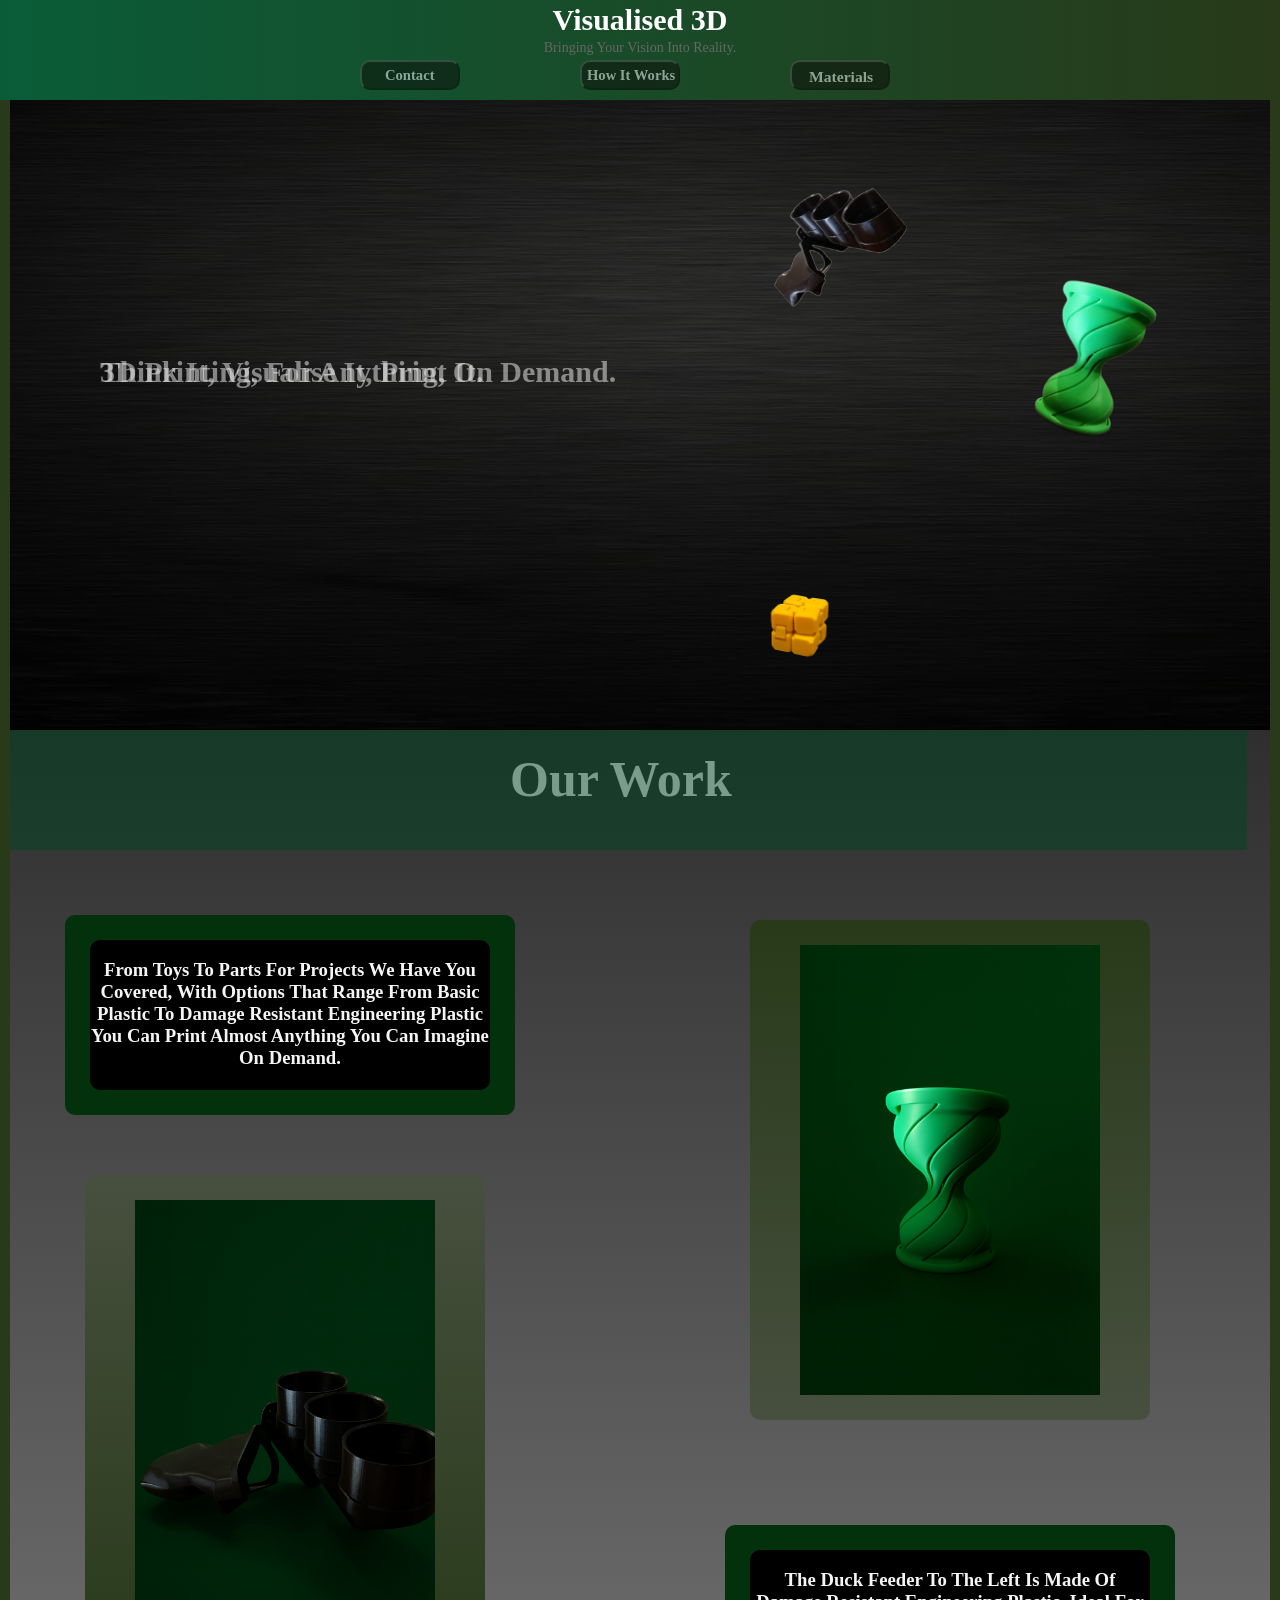
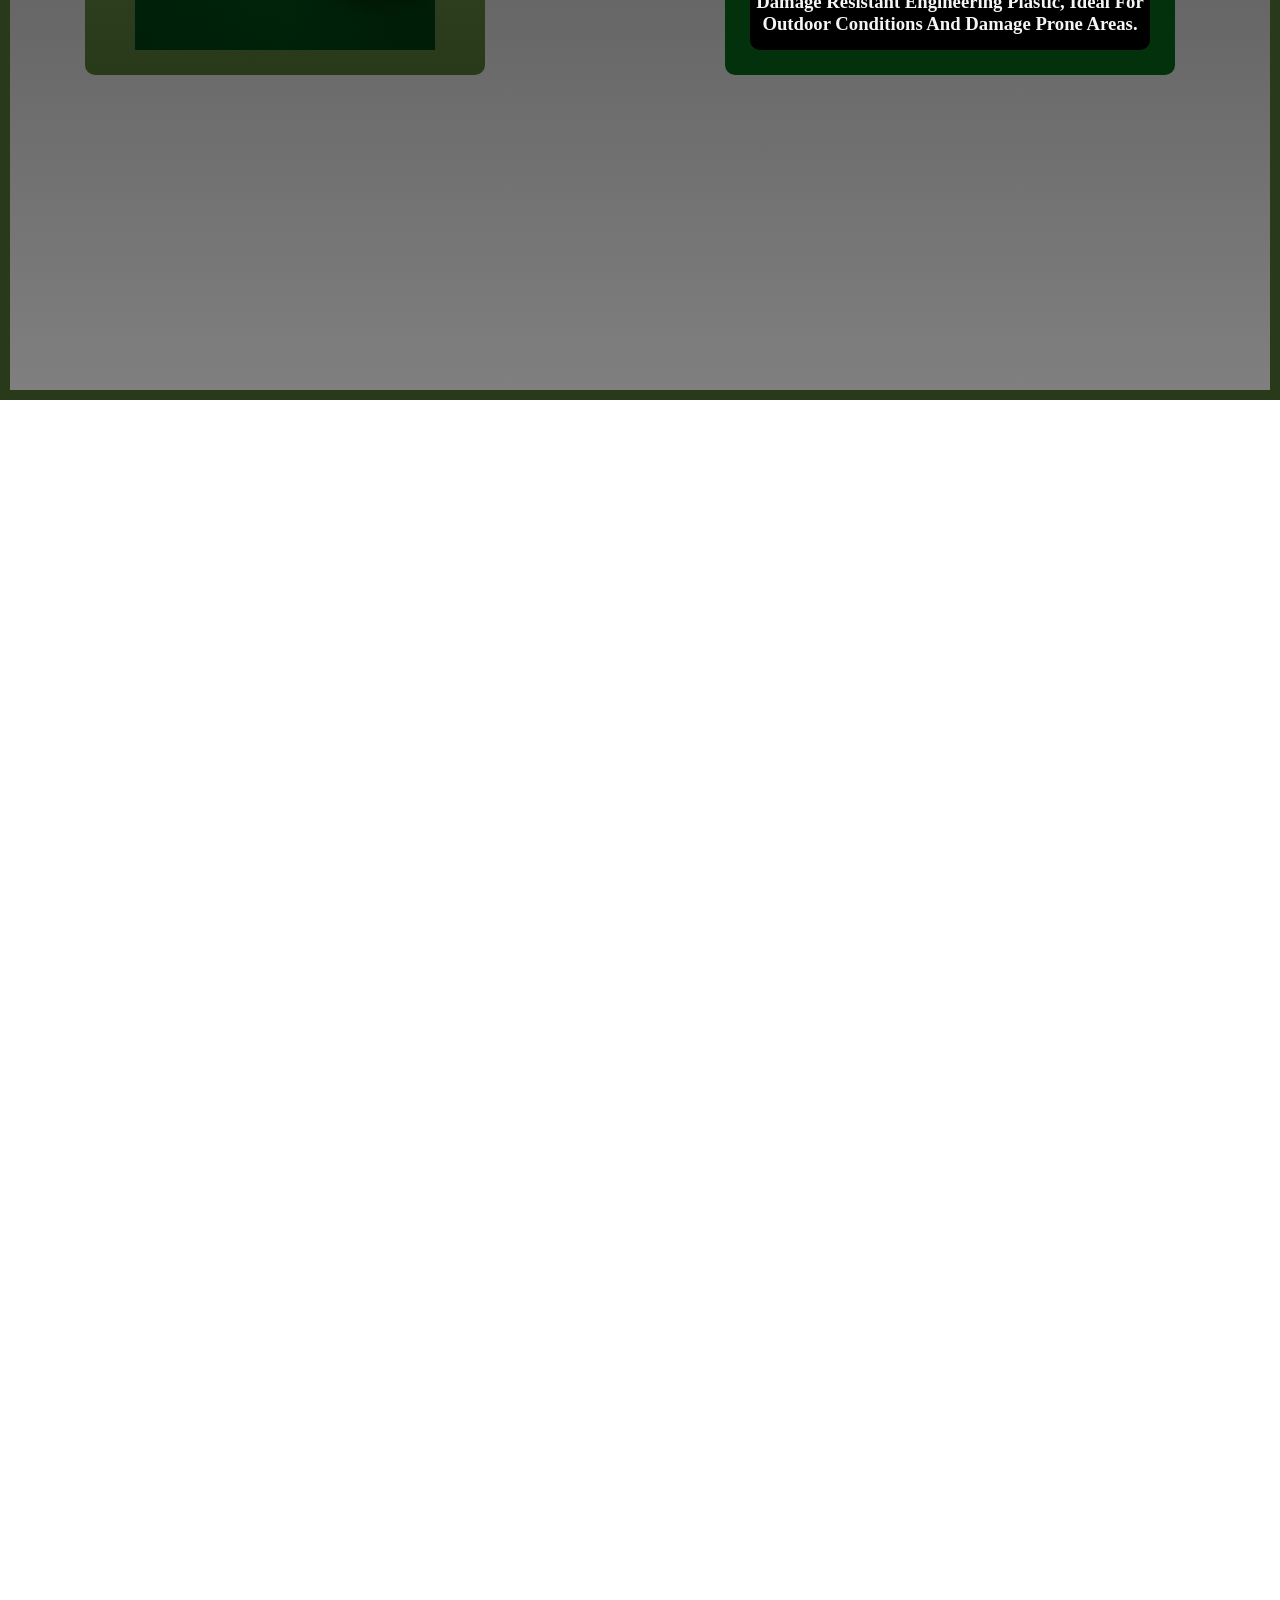
==== index.html @ 047d0a2c "Update index.html" ====
﻿<!DOCTYPE html>

<html lang="en" xmlns="http://www.w3.org/1999/xhtml">
<head>
    <meta charset="utf-8" />
    <title></title>
    <meta name="viewport" content="width=device-width, initial-scale=3.0">
</head>
    

<body>

</body>
</html>

<h1></h1>

<h2></h2>




</h3>
<h3></h3>



<html>
<head>
    <style>
        html, body {
            overflow-x: hidden; /* Hide horizontal scroll */
            width: 100vw; /* Full viewport width */
            touch-action: pan-y; /* Allow vertical scroll only */
            margin: 0; /* Remove default margin */
            padding: 0; /* Remove default padding */
        }

        /* Make sure no element exceeds screen width */
        * {
            box-sizing: border-box;
            max-width: 100%;
        }
    </style>




</head>
<body>

    <!-- Your content goes here -->

</body>
</html>


<style>
    <style >
    /* Keep vertical scrolling smooth while hiding scrollbar */
    body {
        overflow-x: hidden; /* Block horizontal scroll */
        overflow-y: auto; /* Allow vertical scroll */
        width: 100vw;
        margin: 0;
        padding: 0;
    }

    /* Hide scrollbar visually without affecting performance */
    body::-webkit-scrollbar {
        width: 0; /* Chrome, Edge, Safari */
        background: transparent;
    }

    body {
        scrollbar-width: thin; /* Firefox */
        scrollbar-color: transparent transparent;
    }

    /* Ensure no element exceeds screen width */
    * {
        box-sizing: border-box;
        max-width: 100%;
    }
</style>





<link rel="stylesheet" href="style.css">
<


<div class="top-bar">
    <div class="top-border"></div>
    <div class="bar-text">
        <a href="HTMLPage1.html"
           style="font-size: 30px; font-family:'Times New Roman'; color: white; text-decoration: none; background: transparent; border: none; outline: none;">
            Visualised 3D
        </a>
    </div>

</div>
<div class="subtext" style="position:absolute">Bringing Your Vision Into Reality.</div>



    </div>

<style>
    .top-bar, .subtext {
        position: fixed;
        left: 0;
        width: 100%;
        text-align: center;
        transition: transform .3s ease, opacity .3s ease;
    }

    .top-bar {
        top: 0;
        height: 40px;
        background: transparent;
    }

    .top-border {
        position: absolute;
        top: 0;
        left: 0;
        width: 100%;
        height: 100px;
        background: linear-gradient(90deg, #0A5C38,#283A19);
        z-index: 1;
    }

    .bar-text {
        position: absolute;
        top: 50%;
        left: 50%;
        transform: translate(-50%, -50%);
        font-weight: bold;
        color: white;
        z-index: 2;
        font-size: 30px;
        font-family: 'Franklin Gothic Medium', 'Arial Narrow', Arial, sans-serif
    }

    .subtext {
        top: 40px;
        font-size: 14px;
        color: #666;
    }

    .hidden {
        transform: translateY(-100%);
        opacity: 0;
    }
</style>

<script>
    let last = 0;
    const bar = document.querySelector('.top-bar'),
        sub = document.querySelector('.subtext');
    addEventListener('scroll', () => {
        const y = scrollY;
        bar.classList.toggle('hidden', y > last);
        sub.classList.toggle('hidden', y > last);
        last = y;
    });
</script>

<div style="height:2000px; padding-top:70px;">

</div>



<h3 class="Information2 hidden">
    You Email Us A File (3D Model) Via Email Of What You Would Like To Have Printed, Specify Color/Material
    (Click Materials Up Top To See) And Size, If Size Isn't Provided It Will Be Printed As The File Specifies. Once You Have Provided
    Us With This Information We Will Get Back To You And Quote You On Price. You Can Also Reach Us Via SMS, However Files Must Be Sent Via Email.
</h3>

<div style="height:1500px;"></div> <!-- space to scroll down -->









<a href="Materials.html">
    <button class="Materials" style="background-color: #0A0A07;"> <h3 style="color: white; font-family: 'Times New Roman'; top: -10px; left: 17px; z-index: 3; position: absolute;">Materials</h3> </button>
</a>


<<a href="Contact.html">
    <button class="Contact" style="background-color: #0A0A07;"><h3 style="color: white; font-family: 'Times New Roman'; top: -10px; left: 23px; z-index: 3; position: absolute;">Contact</h3></button>
</a>

<a href="How it Works.html">
    <button class="Works" style="background-color: #0A0A07;"><h3 style="color: white; font-family: 'Times New Roman'; top: -10px; left: 5px; z-index: 3; position: absolute;">How It Works</h3></button>
</a>

<style>
    .Contact {
        position: fixed;
        top: 60px;
        bottom: 100px;
        left: 360px;
        right: 215px;
        font-size: 12.5px;
        height: 30px;
        width: 100px;
        z-index: 10;
        transition: opacity .1s ease;
        opacity: 1;
        background-color: #02310B;
        border-radius: 10px;
        opacity: 0.5;
        outline-color: transparent;
    }

    .fade {
        opacity: 0;
    }

    body {
        height: 2000px;
    }
    /* makes scrolling possible */
</style>

<script>
    const c = document.querySelector('.Contact');
    window.addEventListener('scroll', () => {
        c.classList.toggle('fade', window.scrollY > 10);
    });
</script>



<style>
    .Materials {
        position: fixed;
        top: 60px;
        left: 840px;
        right: 665px;
        height: 30px;
        width: 100px;
        transform: translateX(-50%);
        transition: opacity 0.1s ease;
        opacity: 0.5;
        background-color: #02310B;
        border-radius: 10px;
    }

        .Materials.fade {
            opacity: 0;
        }

    body {
        height: 2000px; /* ensures scrolling */
    }
</style>

<script>
    const b = document.querySelector('.Materials');
    addEventListener('scroll', () => {
        b.classList.toggle('fade', scrollY > 10);
    });
</script>

    }








<style>
    .Works {
        position: fixed;
        top: 60px;
        bottom: 100px;
        left: 580px;
        right: 440px;
        font-size: 12.5px;
        height: 30px;
        width: 100px;
        z-index: 10;
        transition: opacity .1s ease;
        opacity: 0.5;
        border-radius: 10px;
        background-color: #02310B;
    }

    .fade {
        opacity: 0;
    }

    body {
        height: 2000px;
    }
    /* allows scrolling */
</style>

<script>
    const w = document.querySelector('.Works');
    window.addEventListener('scroll', () => {
        w.classList.toggle('fade', window.scrollY > 10);
    });
</script>






























<h3 class="WorkHeading" style="position:absolute; font-family:'Times New Roman', Times, serif; top: 700px; left: 510px; font-size:50px; z-index: -4;">Our Work</h3>


<html>
<head>
    <style>
        .Toyimg {
            position: absolute;
            width: 300px; /* or whatever size fits */
            height: 450px; /* keeps correct proportions */
            display: block; /* makes centering work */
            margin: 20px auto; /* small gap, centers horizontally */
            top: 925px;
            left: 800px;
            z-index: -2;
        }
    </style>
</head>
<body>
    <img src="Imgoftoyrefined.png" class="Toyimg" alt="3D Printing">
</body>
</html>


<div class="Backlayerbox" style="position: absolute; top: 920px; border-radius: 10px; z-index: -3; width: 400px; height: 500px; left: 750px; background: linear-gradient(#283A19, #47503F)"></div>



<div class="DescriptionBox2" style="position: absolute; top: 940px; border-radius: 10px; z-index: -3; width: 400px; height: 150px; left: 90px; background-color:black; ">

    <h3 style="font-family: 'Times New Roman'">From Toys To Parts For Projects We Have You Covered, With Options That Range From Basic Plastic To Damage Resistant Engineering Plastic You Can Print Almost Anything You Can Imagine On Demand.</h3>





</div>



<div class="Backlayerbox" style="position: absolute; top: 915px; border-radius: 10px; z-index: -5; width: 450px; height: 200px; left: 65px; background-color: #02310B"></div>












<img class="imgoffeeder" src="duckfeederfinal.png" alt="Image Of Print" style="position:absolute; top: 1200px; left: 135px; height: 450px; width: 300px; z-index: -4;" />

<div class="Box With Text" style="position: absolute; top: 1175px; left: 85px; width: 400px; height: 500px; border-radius: 10px; z-index: -3; background: linear-gradient(to top, #283A19, #47503F); z-index:-7;"></div>


<div class="Backlayerbox5" style="position: absolute; top: 1525px; left: 725px; width: 450px; height: 150px; border-radius: 10px; z-index: -3; background-color: #02310B; z-index: -7;"></div>



<div class="BoxWithText2" style="position: absolute; top: 1550px; left: 750px; width: 400px; height: 100px; border-radius: 10px; z-index: -3; background-color: black; z-index: -7; ">

    <h3 style="position: absolute; font-family: 'Times New Roman'; text-align: center; z-index: -2;">The Duck Feeder To The Left Is Made Of Damage Resistant Engineering Plastic, Ideal For Outdoor Conditions And Damage Prone Areas.</h3>

    

</div>




<div class="Top-bar-box-2" style="position: absolute; border-radius: 0px; background-color: #014421; height: 150px; width: 1237px; top: 700px; opacity: 0.5; z-index: -4;">

    <h3 style="font-family: 'Times New Roman'; font-size: 25px; text-align:center; position: absolute; opacity: 200; z-index: -3; left: 5px; right: 5px;">
       
    </h3>



</div>




<img src="tabs.jpg" style="position:absolute; height:700px; width:1500px; top:30px; left:0px; z-index:-4;" />


<section>




    <img src="finalimageoftoy.png"
         class="float-anim"
         style="position:absolute; top: 200px; left: 1000px; width: 200px; height: 300px; z-index: -2;" />

    <style>
        @keyframes floatUpDown {
            0% {
                transform: translateY(0px);
            }

            50% {
                transform: translateY(-15px);
            }

            100% {
                transform: translateY(0px);
            }
        }

        .float-anim {
            animation: floatUpDown 3s ease-in-out infinite;
        }
    </style>






    <img src="imgofeederdone.png" style="position:absolute; top: 20px; left: 700px; width: 300px; height: 400px; z-index:-2;" class="floatanim2" />
    <style>
        @keyframes floatUpDown {
            0% {
                transform: translateY(0px);
            }

            50% {
                transform: translateY(-15px);
            }

            100% {
                transform: translateY(0px);
            }
        }

        .floatanim2 {
            animation: floatUpDown 5s ease-in-out infinite;
        }
    </style>



    <img src="imgoftoycube.png"
         class="float-anim3"
         style="position:absolute; top: 400px; left: 700px; width: 200px; height: 300px; z-index: -2;" />

    <style>
        @keyframes floatUpDown3 {
            0% {
                transform: translateY(0px);
            }

            50% {
                transform: translateY(-12px);
            }

            100% {
                transform: translateY(0px);
            }
        }

        .float-anim3 {
            animation: floatUpDown3 3.6s ease-in-out infinite;
        }
    </style>









    <h3 class="text1">3D Printing, For Anything, On Demand.</h3>
    <h3 class="text2">Think It, Visualise It, Print It.</h3>

    <style>
        .text1, .text2 {
            position: absolute;
            top: 325px;
            left: 100px;
            text-align: center;
            font-size: 30px;
            font-family: 'Times New Roman';
            opacity: 0.5;
            animation-duration: 20s;
            animation-iteration-count: infinite;
            z-index:-4;
        }

        /* First text animation */
        .text1 {
            animation-name: fade1;
        }

        /* Second text animation */
        .text2 {
            animation-name: fade2;
        }

        @keyframes fade1 {
            0% {
                opacity: 0;
            }

            10% {
                opacity: 1;
            }
            /* fade in */
            40% {
                opacity: 1;
            }
            /* stay visible */
            50% {
                opacity: 0;
            }
            /* fade out */
            100% {
                opacity: 0;
            }
            /* stay hidden */
        }

        @keyframes fade2 {
            0% {
                opacity: 0;
            }

            50% {
                opacity: 0;
            }
            /* wait for text1 to finish */
            60% {
                opacity: 1;
            }
            /* fade in */
            90% {
                opacity: 1;
            }
            /* stay visible */
            100% {
                opacity: 0;
            }
            /* fade out */
        }
    </style>
---- style.css ----
﻿body {
}


body {
    background-color: black;
    border: 10px solid, #283A19;
    min-height: 2000px;
    height: 500px;
    margin: 0;
    background: linear-gradient(to top, grey, black);
    
    


  




  
}











h1 {
    color: whitesmoke;
    text-align: center;
    top: 50px;
    right: 100px;
    left: 100px;
}

h1 {
    font-family:Arial, Helvetica, sans-serif
    
        


}


h1{


    font-size: 75px;
}



h2 {
    color: whitesmoke;
    text-align: center
}


h2 {
    font-family: Arial, Helvetica, sans-serif
}


h2{
    position:absolute;
    top:140px;
    left:475px;

}


h3 {
    color: whitesmoke;
    text-align: center
}

h3 {
    font-family: Arial, Helvetica, sans-serif;



}




.special-heading {
    font-size: 32px;
    color: white;
    position: absolute;
    top: 1000px;
    left: 400px;
    right: 400px;
    width: 420px;
    padding: 20px;
    margin: 40px;
    background-color: #261E1E;
    border: 3px solid #000000; /*Border Color And Thickness*/
    border-radius: 15px;
    box-shadow: 0 4px 15px rgba(0, 0, 0, 0.2);
    text-align: center;
    font-family: Arial, Helvetica, sans-serif;
    margin: 0;
    background: linear-gradient(to top, #283A19, #47503F);
}




.Information {

    font-size:32px;
    color: white;
    position:absolute;
    top:450px;
    left:525px;


}






.Information2 {
    


}


.hidden {
    transform: translateY(-100%);
    opacity: 0;


}
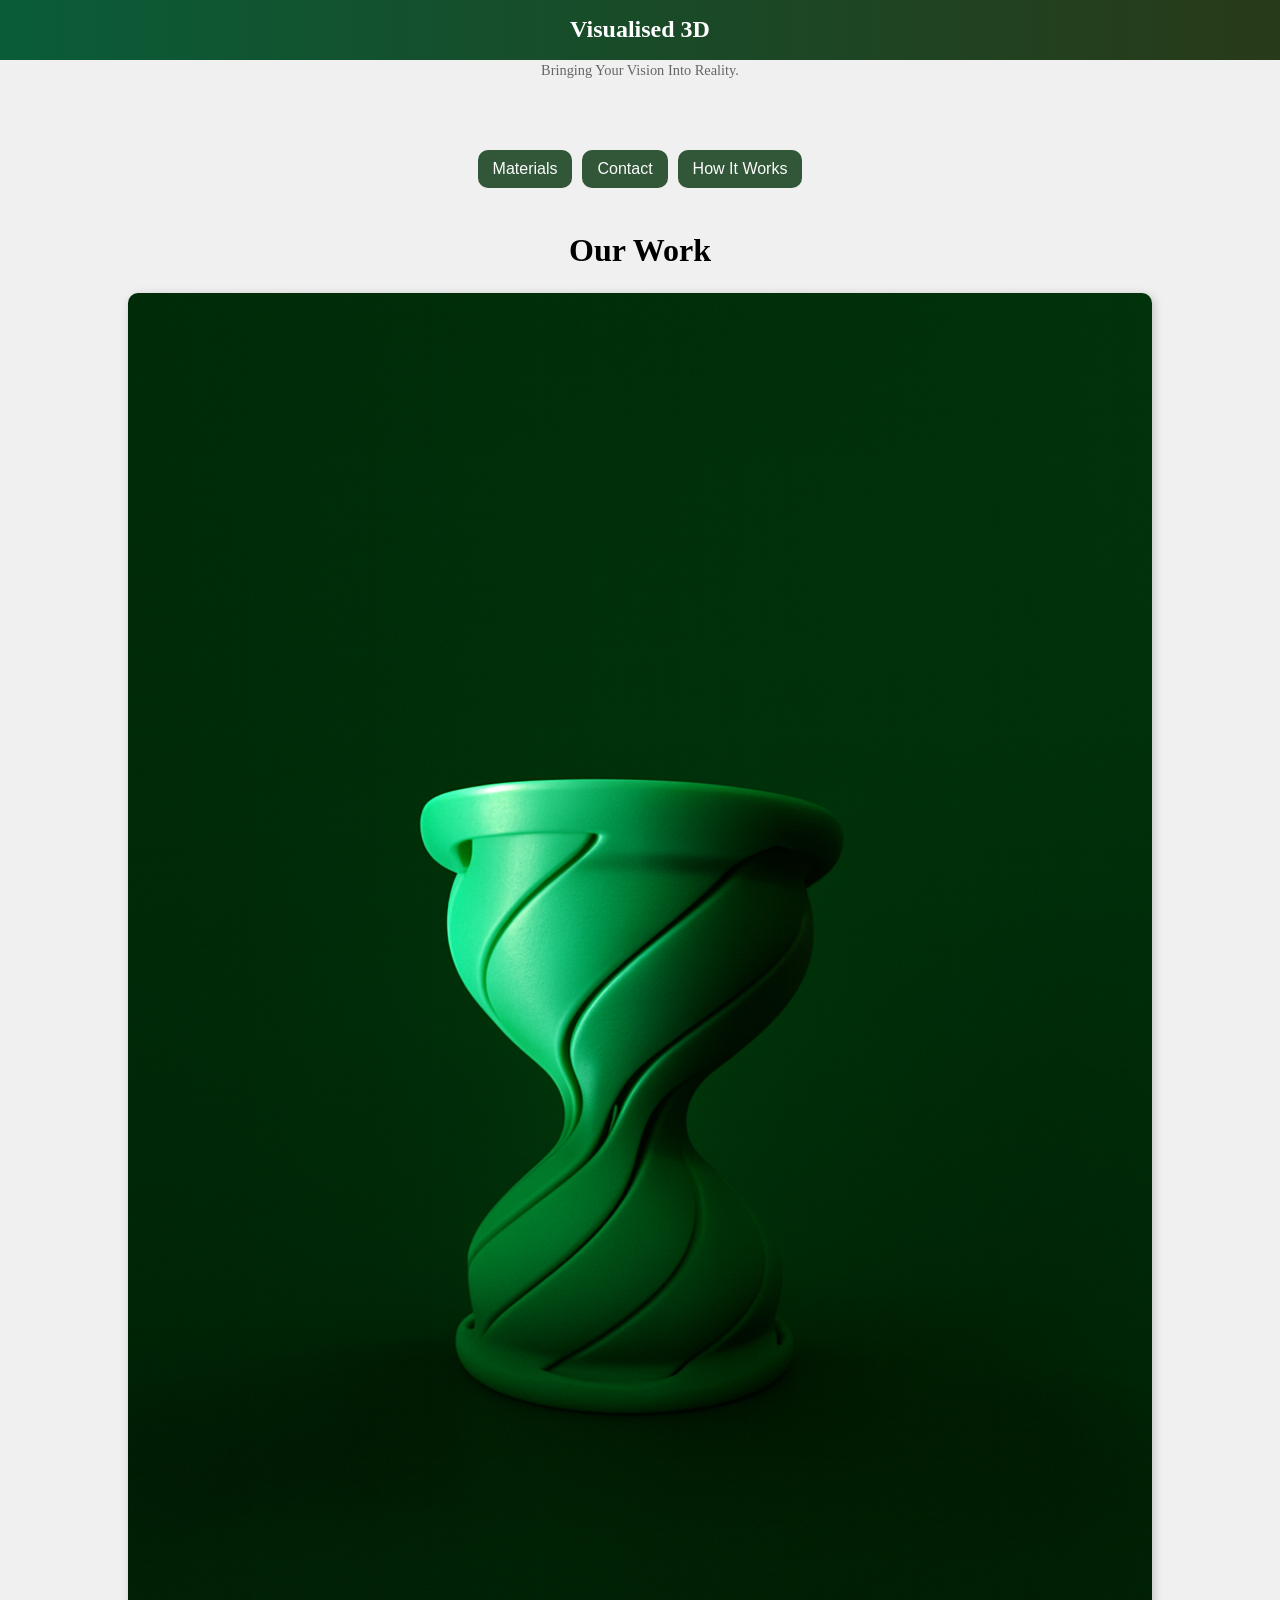
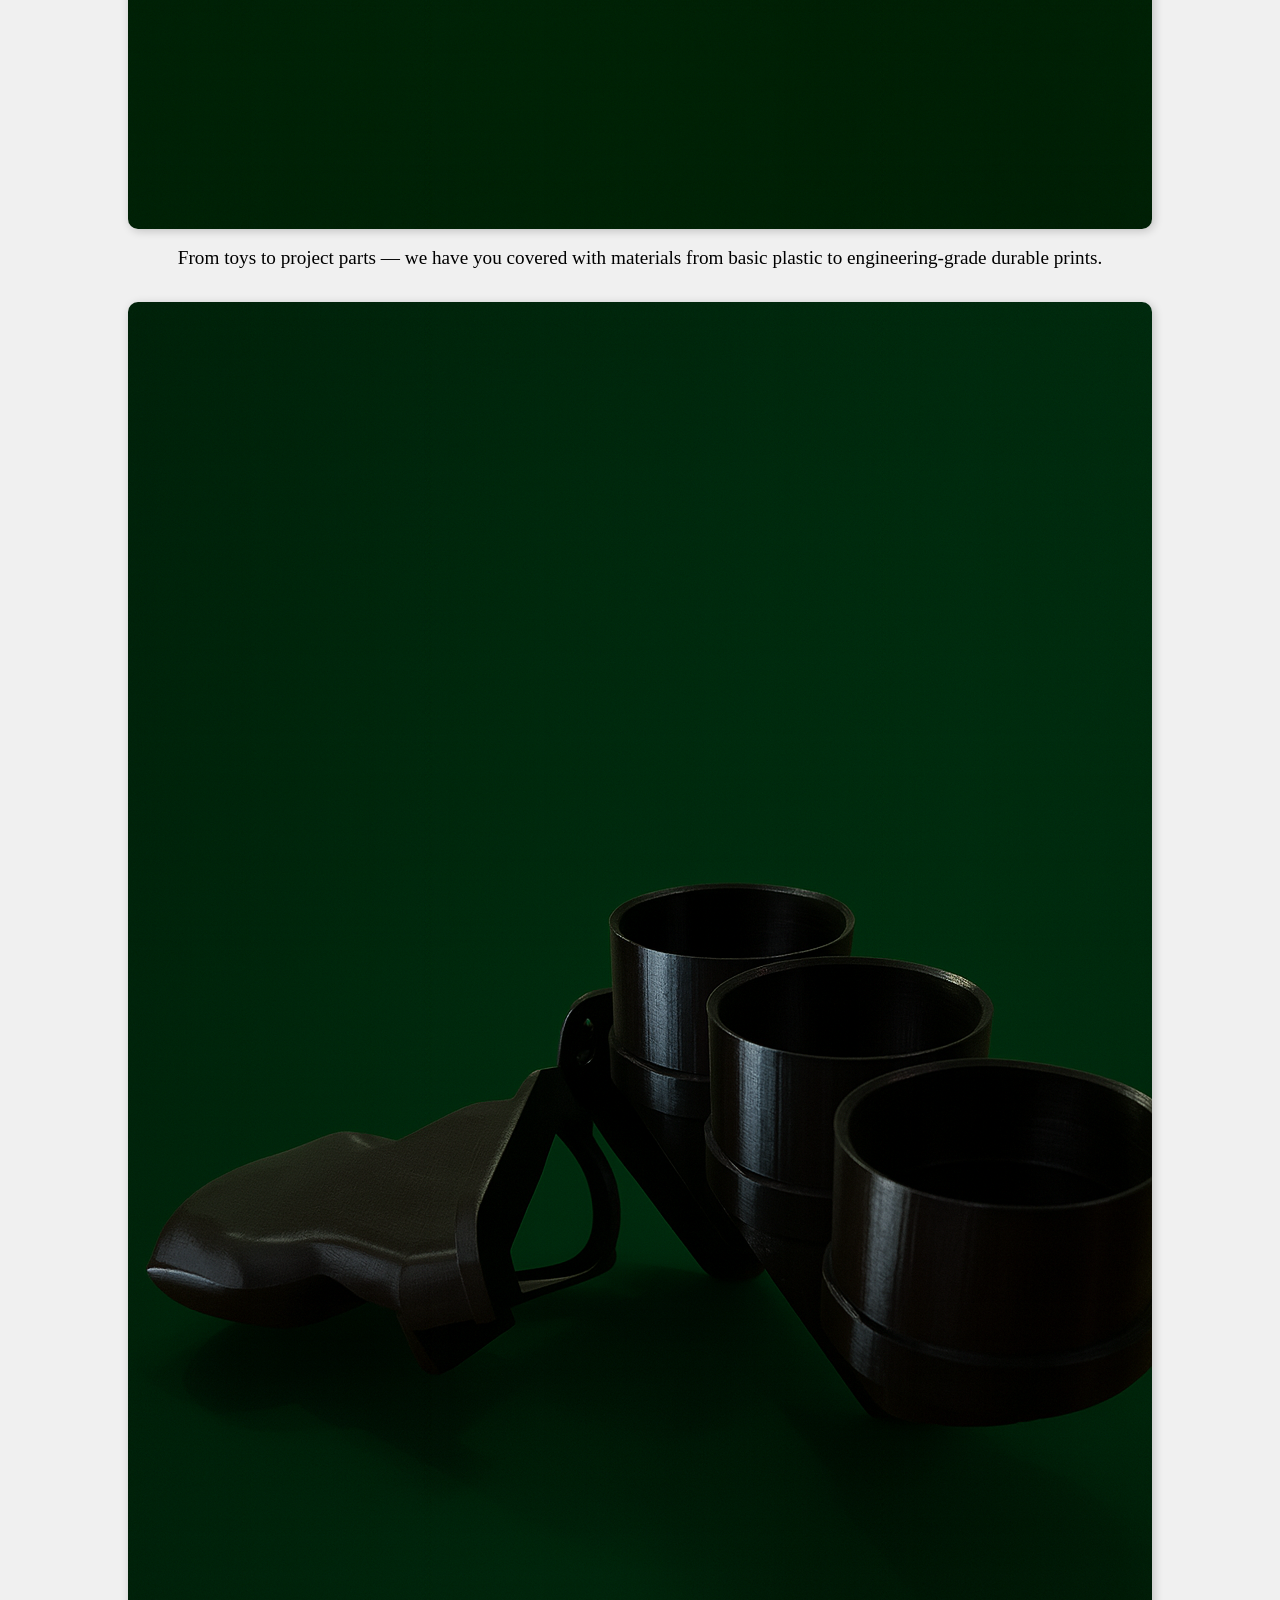
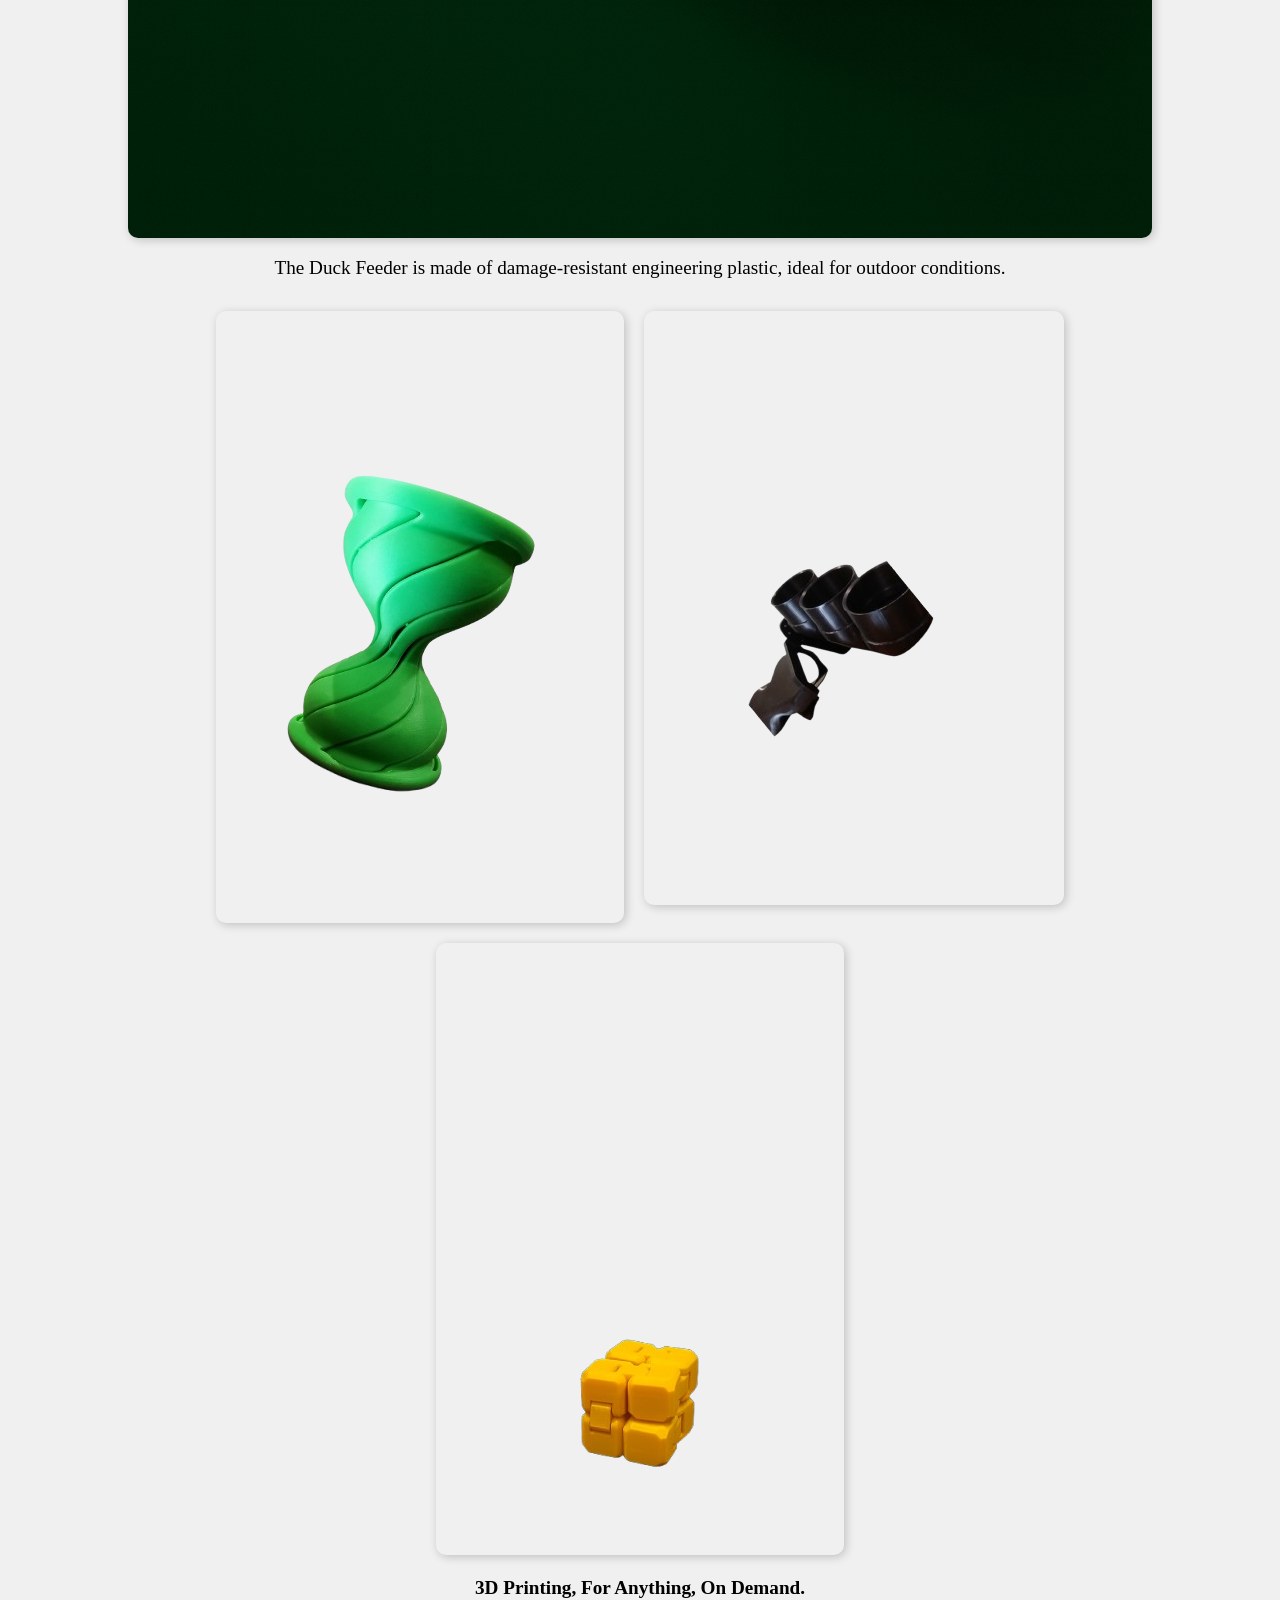
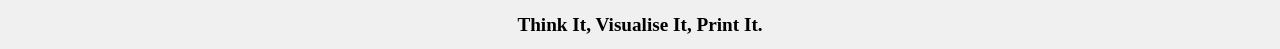
==== commit 91a3e770: "Update index.html" ====
--- a/index.html
+++ b/index.html
@@ -1,612 +1,192 @@
-﻿<!DOCTYPE html>
-
-<html lang="en" xmlns="http://www.w3.org/1999/xhtml">
+<!DOCTYPE html>
+<html lang="en">
 <head>
-    <meta charset="utf-8" />
-    <title></title>
-    <meta name="viewport" content="width=device-width, initial-scale=3.0">
-</head>
-    
-
-<body>
-
-</body>
-</html>
-
-<h1></h1>
-
-<h2></h2>
-
-
-
-
-</h3>
-<h3></h3>
-
-
-
-<html>
-<head>
-    <style>
-        html, body {
-            overflow-x: hidden; /* Hide horizontal scroll */
-            width: 100vw; /* Full viewport width */
-            touch-action: pan-y; /* Allow vertical scroll only */
-            margin: 0; /* Remove default margin */
-            padding: 0; /* Remove default padding */
-        }
-
-        /* Make sure no element exceeds screen width */
-        * {
-            box-sizing: border-box;
-            max-width: 100%;
-        }
-    </style>
-
-
-
-
-</head>
-<body>
-
-    <!-- Your content goes here -->
-
-</body>
-</html>
-
+<meta charset="UTF-8">
+<title>Visualised 3D</title>
+<meta name="viewport" content="width=device-width, initial-scale=1.0">
 
 <style>
-    <style >
-    /* Keep vertical scrolling smooth while hiding scrollbar */
-    body {
-        overflow-x: hidden; /* Block horizontal scroll */
-        overflow-y: auto; /* Allow vertical scroll */
-        width: 100vw;
+    /* Reset & box-sizing */
+    * {
+        box-sizing: border-box;
+        max-width: 100%;
         margin: 0;
         padding: 0;
     }
 
-    /* Hide scrollbar visually without affecting performance */
-    body::-webkit-scrollbar {
-        width: 0; /* Chrome, Edge, Safari */
-        background: transparent;
+    body {
+        font-family: 'Times New Roman', serif;
+        background: #f0f0f0;
+        overflow-x: hidden;
+        line-height: 1.4;
     }
 
-    body {
-        scrollbar-width: thin; /* Firefox */
-        scrollbar-color: transparent transparent;
-    }
-
-    /* Ensure no element exceeds screen width */
-    * {
-        box-sizing: border-box;
-        max-width: 100%;
-    }
-</style>
-
-
-
-
-
-<link rel="stylesheet" href="style.css">
-<
-
-
-<div class="top-bar">
-    <div class="top-border"></div>
-    <div class="bar-text">
-        <a href="HTMLPage1.html"
-           style="font-size: 30px; font-family:'Times New Roman'; color: white; text-decoration: none; background: transparent; border: none; outline: none;">
-            Visualised 3D
-        </a>
-    </div>
-
-</div>
-<div class="subtext" style="position:absolute">Bringing Your Vision Into Reality.</div>
-
-
-
-    </div>
-
-<style>
-    .top-bar, .subtext {
+    /* Top bar */
+    .top-bar {
         position: fixed;
-        left: 0;
-        width: 100%;
-        text-align: center;
-        transition: transform .3s ease, opacity .3s ease;
-    }
-
-    .top-bar {
-        top: 0;
-        height: 40px;
-        background: transparent;
-    }
-
-    .top-border {
-        position: absolute;
         top: 0;
         left: 0;
         width: 100%;
-        height: 100px;
+        height: 60px;
         background: linear-gradient(90deg, #0A5C38,#283A19);
-        z-index: 1;
+        z-index: 10;
+        display: flex;
+        align-items: center;
+        justify-content: center;
     }
 
-    .bar-text {
-        position: absolute;
-        top: 50%;
-        left: 50%;
-        transform: translate(-50%, -50%);
+    .top-bar a {
+        font-size: 1.5rem;
+        color: white;
+        text-decoration: none;
         font-weight: bold;
-        color: white;
-        z-index: 2;
-        font-size: 30px;
-        font-family: 'Franklin Gothic Medium', 'Arial Narrow', Arial, sans-serif
     }
 
     .subtext {
-        top: 40px;
-        font-size: 14px;
+        text-align: center;
+        font-size: 0.9rem;
         color: #666;
+        margin-top: 60px;
     }
 
-    .hidden {
-        transform: translateY(-100%);
-        opacity: 0;
+    /* Navigation buttons */
+    .nav-buttons {
+        display: flex;
+        flex-wrap: wrap;
+        justify-content: center;
+        margin: 70px 0 20px 0;
+        gap: 10px;
+    }
+
+    .nav-buttons a button {
+        background-color: #02310B;
+        color: white;
+        border: none;
+        border-radius: 10px;
+        padding: 10px 15px;
+        font-size: 1rem;
+        cursor: pointer;
+        opacity: 0.8;
+        transition: opacity 0.2s;
+    }
+
+    .nav-buttons a button:hover {
+        opacity: 1;
+    }
+
+    /* Headings */
+    .section-title {
+        text-align: center;
+        font-size: 2rem;
+        margin: 40px 10px 20px 10px;
+    }
+
+    /* Image galleries / content blocks */
+    .content-block {
+        display: flex;
+        flex-wrap: wrap;
+        justify-content: center;
+        align-items: flex-start;
+        gap: 20px;
+        margin: 20px;
+    }
+
+    .content-block img {
+        max-width: 100%;
+        height: auto;
+        border-radius: 10px;
+        box-shadow: 2px 2px 10px rgba(0,0,0,0.2);
+        animation: floatUpDown 3s ease-in-out infinite;
+    }
+
+    /* Float animation */
+    @keyframes floatUpDown {
+        0% { transform: translateY(0); }
+        50% { transform: translateY(-15px); }
+        100% { transform: translateY(0); }
+    }
+
+    /* Text overlays */
+    .text-overlay {
+        text-align: center;
+        font-size: 1.2rem;
+        margin: 10px;
+    }
+
+    /* Responsive adjustments */
+    @media (max-width: 768px) {
+        .top-bar a {
+            font-size: 1.2rem;
+        }
+
+        .nav-buttons a button {
+            font-size: 0.9rem;
+            padding: 8px 12px;
+        }
+
+        .section-title {
+            font-size: 1.5rem;
+        }
+
+        .text-overlay {
+            font-size: 1rem;
+        }
+    }
+
+    @media (max-width: 480px) {
+        .section-title {
+            font-size: 1.2rem;
+        }
+        .text-overlay {
+            font-size: 0.9rem;
+        }
     }
 </style>
+</head>
 
-<script>
-    let last = 0;
-    const bar = document.querySelector('.top-bar'),
-        sub = document.querySelector('.subtext');
-    addEventListener('scroll', () => {
-        const y = scrollY;
-        bar.classList.toggle('hidden', y > last);
-        sub.classList.toggle('hidden', y > last);
-        last = y;
-    });
-</script>
+<body>
 
-<div style="height:2000px; padding-top:70px;">
+<!-- Top bar -->
+<div class="top-bar">
+    <a href="HTMLPage1.html">Visualised 3D</a>
+</div>
+<div class="subtext">Bringing Your Vision Into Reality.</div>
 
+<!-- Navigation buttons -->
+<div class="nav-buttons">
+    <a href="Materials.html"><button>Materials</button></a>
+    <a href="Contact.html"><button>Contact</button></a>
+    <a href="How it Works.html"><button>How It Works</button></a>
 </div>
 
+<!-- Work section -->
+<h2 class="section-title">Our Work</h2>
 
+<div class="content-block">
+    <div>
+        <img src="Imgoftoyrefined.png" alt="Toy Image">
+        <div class="text-overlay">
+            From toys to project parts — we have you covered with materials from basic plastic to engineering-grade durable prints.
+        </div>
+    </div>
+    <div>
+        <img src="duckfeederfinal.png" alt="Duck Feeder">
+        <div class="text-overlay">
+            The Duck Feeder is made of damage-resistant engineering plastic, ideal for outdoor conditions.
+        </div>
+    </div>
+</div>
 
-<h3 class="Information2 hidden">
-    You Email Us A File (3D Model) Via Email Of What You Would Like To Have Printed, Specify Color/Material
-    (Click Materials Up Top To See) And Size, If Size Isn't Provided It Will Be Printed As The File Specifies. Once You Have Provided
-    Us With This Information We Will Get Back To You And Quote You On Price. You Can Also Reach Us Via SMS, However Files Must Be Sent Via Email.
-</h3>
+<!-- Animated floating images -->
+<div class="content-block">
+    <img src="finalimageoftoy.png" alt="Floating Toy">
+    <img src="imgofeederdone.png" alt="Floating Feeder">
+    <img src="imgoftoycube.png" alt="Floating Cube">
+</div>
 
-<div style="height:1500px;"></div> <!-- space to scroll down -->
+<!-- Fade-in text section -->
+<h3 class="text-overlay">3D Printing, For Anything, On Demand.</h3>
+<h3 class="text-overlay">Think It, Visualise It, Print It.</h3>
 
-
-
-
-
-
-
-
-
-<a href="Materials.html">
-    <button class="Materials" style="background-color: #0A0A07;"> <h3 style="color: white; font-family: 'Times New Roman'; top: -10px; left: 17px; z-index: 3; position: absolute;">Materials</h3> </button>
-</a>
-
-
-<<a href="Contact.html">
-    <button class="Contact" style="background-color: #0A0A07;"><h3 style="color: white; font-family: 'Times New Roman'; top: -10px; left: 23px; z-index: 3; position: absolute;">Contact</h3></button>
-</a>
-
-<a href="How it Works.html">
-    <button class="Works" style="background-color: #0A0A07;"><h3 style="color: white; font-family: 'Times New Roman'; top: -10px; left: 5px; z-index: 3; position: absolute;">How It Works</h3></button>
-</a>
-
-<style>
-    .Contact {
-        position: fixed;
-        top: 60px;
-        bottom: 100px;
-        left: 360px;
-        right: 215px;
-        font-size: 12.5px;
-        height: 30px;
-        width: 100px;
-        z-index: 10;
-        transition: opacity .1s ease;
-        opacity: 1;
-        background-color: #02310B;
-        border-radius: 10px;
-        opacity: 0.5;
-        outline-color: transparent;
-    }
-
-    .fade {
-        opacity: 0;
-    }
-
-    body {
-        height: 2000px;
-    }
-    /* makes scrolling possible */
-</style>
-
-<script>
-    const c = document.querySelector('.Contact');
-    window.addEventListener('scroll', () => {
-        c.classList.toggle('fade', window.scrollY > 10);
-    });
-</script>
-
-
-
-<style>
-    .Materials {
-        position: fixed;
-        top: 60px;
-        left: 840px;
-        right: 665px;
-        height: 30px;
-        width: 100px;
-        transform: translateX(-50%);
-        transition: opacity 0.1s ease;
-        opacity: 0.5;
-        background-color: #02310B;
-        border-radius: 10px;
-    }
-
-        .Materials.fade {
-            opacity: 0;
-        }
-
-    body {
-        height: 2000px; /* ensures scrolling */
-    }
-</style>
-
-<script>
-    const b = document.querySelector('.Materials');
-    addEventListener('scroll', () => {
-        b.classList.toggle('fade', scrollY > 10);
-    });
-</script>
-
-    }
-
-
-
-
-
-
-
-
-<style>
-    .Works {
-        position: fixed;
-        top: 60px;
-        bottom: 100px;
-        left: 580px;
-        right: 440px;
-        font-size: 12.5px;
-        height: 30px;
-        width: 100px;
-        z-index: 10;
-        transition: opacity .1s ease;
-        opacity: 0.5;
-        border-radius: 10px;
-        background-color: #02310B;
-    }
-
-    .fade {
-        opacity: 0;
-    }
-
-    body {
-        height: 2000px;
-    }
-    /* allows scrolling */
-</style>
-
-<script>
-    const w = document.querySelector('.Works');
-    window.addEventListener('scroll', () => {
-        w.classList.toggle('fade', window.scrollY > 10);
-    });
-</script>
-
-
-
-
-
-
-
-
-
-
-
-
-
-
-
-
-
-
-
-
-
-
-
-
-
-
-
-
-
-
-<h3 class="WorkHeading" style="position:absolute; font-family:'Times New Roman', Times, serif; top: 700px; left: 510px; font-size:50px; z-index: -4;">Our Work</h3>
-
-
-<html>
-<head>
-    <style>
-        .Toyimg {
-            position: absolute;
-            width: 300px; /* or whatever size fits */
-            height: 450px; /* keeps correct proportions */
-            display: block; /* makes centering work */
-            margin: 20px auto; /* small gap, centers horizontally */
-            top: 925px;
-            left: 800px;
-            z-index: -2;
-        }
-    </style>
-</head>
-<body>
-    <img src="Imgoftoyrefined.png" class="Toyimg" alt="3D Printing">
 </body>
 </html>
-
-
-<div class="Backlayerbox" style="position: absolute; top: 920px; border-radius: 10px; z-index: -3; width: 400px; height: 500px; left: 750px; background: linear-gradient(#283A19, #47503F)"></div>
-
-
-
-<div class="DescriptionBox2" style="position: absolute; top: 940px; border-radius: 10px; z-index: -3; width: 400px; height: 150px; left: 90px; background-color:black; ">
-
-    <h3 style="font-family: 'Times New Roman'">From Toys To Parts For Projects We Have You Covered, With Options That Range From Basic Plastic To Damage Resistant Engineering Plastic You Can Print Almost Anything You Can Imagine On Demand.</h3>
-
-
-
-
-
-</div>
-
-
-
-<div class="Backlayerbox" style="position: absolute; top: 915px; border-radius: 10px; z-index: -5; width: 450px; height: 200px; left: 65px; background-color: #02310B"></div>
-
-
-
-
-
-
-
-
-
-
-
-
-<img class="imgoffeeder" src="duckfeederfinal.png" alt="Image Of Print" style="position:absolute; top: 1200px; left: 135px; height: 450px; width: 300px; z-index: -4;" />
-
-<div class="Box With Text" style="position: absolute; top: 1175px; left: 85px; width: 400px; height: 500px; border-radius: 10px; z-index: -3; background: linear-gradient(to top, #283A19, #47503F); z-index:-7;"></div>
-
-
-<div class="Backlayerbox5" style="position: absolute; top: 1525px; left: 725px; width: 450px; height: 150px; border-radius: 10px; z-index: -3; background-color: #02310B; z-index: -7;"></div>
-
-
-
-<div class="BoxWithText2" style="position: absolute; top: 1550px; left: 750px; width: 400px; height: 100px; border-radius: 10px; z-index: -3; background-color: black; z-index: -7; ">
-
-    <h3 style="position: absolute; font-family: 'Times New Roman'; text-align: center; z-index: -2;">The Duck Feeder To The Left Is Made Of Damage Resistant Engineering Plastic, Ideal For Outdoor Conditions And Damage Prone Areas.</h3>
-
-    
-
-</div>
-
-
-
-
-<div class="Top-bar-box-2" style="position: absolute; border-radius: 0px; background-color: #014421; height: 150px; width: 1237px; top: 700px; opacity: 0.5; z-index: -4;">
-
-    <h3 style="font-family: 'Times New Roman'; font-size: 25px; text-align:center; position: absolute; opacity: 200; z-index: -3; left: 5px; right: 5px;">
-       
-    </h3>
-
-
-
-</div>
-
-
-
-
-<img src="tabs.jpg" style="position:absolute; height:700px; width:1500px; top:30px; left:0px; z-index:-4;" />
-
-
-<section>
-
-
-
-
-    <img src="finalimageoftoy.png"
-         class="float-anim"
-         style="position:absolute; top: 200px; left: 1000px; width: 200px; height: 300px; z-index: -2;" />
-
-    <style>
-        @keyframes floatUpDown {
-            0% {
-                transform: translateY(0px);
-            }
-
-            50% {
-                transform: translateY(-15px);
-            }
-
-            100% {
-                transform: translateY(0px);
-            }
-        }
-
-        .float-anim {
-            animation: floatUpDown 3s ease-in-out infinite;
-        }
-    </style>
-
-
-
-
-
-
-    <img src="imgofeederdone.png" style="position:absolute; top: 20px; left: 700px; width: 300px; height: 400px; z-index:-2;" class="floatanim2" />
-    <style>
-        @keyframes floatUpDown {
-            0% {
-                transform: translateY(0px);
-            }
-
-            50% {
-                transform: translateY(-15px);
-            }
-
-            100% {
-                transform: translateY(0px);
-            }
-        }
-
-        .floatanim2 {
-            animation: floatUpDown 5s ease-in-out infinite;
-        }
-    </style>
-
-
-
-    <img src="imgoftoycube.png"
-         class="float-anim3"
-         style="position:absolute; top: 400px; left: 700px; width: 200px; height: 300px; z-index: -2;" />
-
-    <style>
-        @keyframes floatUpDown3 {
-            0% {
-                transform: translateY(0px);
-            }
-
-            50% {
-                transform: translateY(-12px);
-            }
-
-            100% {
-                transform: translateY(0px);
-            }
-        }
-
-        .float-anim3 {
-            animation: floatUpDown3 3.6s ease-in-out infinite;
-        }
-    </style>
-
-
-
-
-
-
-
-
-
-    <h3 class="text1">3D Printing, For Anything, On Demand.</h3>
-    <h3 class="text2">Think It, Visualise It, Print It.</h3>
-
-    <style>
-        .text1, .text2 {
-            position: absolute;
-            top: 325px;
-            left: 100px;
-            text-align: center;
-            font-size: 30px;
-            font-family: 'Times New Roman';
-            opacity: 0.5;
-            animation-duration: 20s;
-            animation-iteration-count: infinite;
-            z-index:-4;
-        }
-
-        /* First text animation */
-        .text1 {
-            animation-name: fade1;
-        }
-
-        /* Second text animation */
-        .text2 {
-            animation-name: fade2;
-        }
-
-        @keyframes fade1 {
-            0% {
-                opacity: 0;
-            }
-
-            10% {
-                opacity: 1;
-            }
-            /* fade in */
-            40% {
-                opacity: 1;
-            }
-            /* stay visible */
-            50% {
-                opacity: 0;
-            }
-            /* fade out */
-            100% {
-                opacity: 0;
-            }
-            /* stay hidden */
-        }
-
-        @keyframes fade2 {
-            0% {
-                opacity: 0;
-            }
-
-            50% {
-                opacity: 0;
-            }
-            /* wait for text1 to finish */
-            60% {
-                opacity: 1;
-            }
-            /* fade in */
-            90% {
-                opacity: 1;
-            }
-            /* stay visible */
-            100% {
-                opacity: 0;
-            }
-            /* fade out */
-        }
-    </style>
-
-
-
-
-
-
-
-
-
-
-
-
-
-
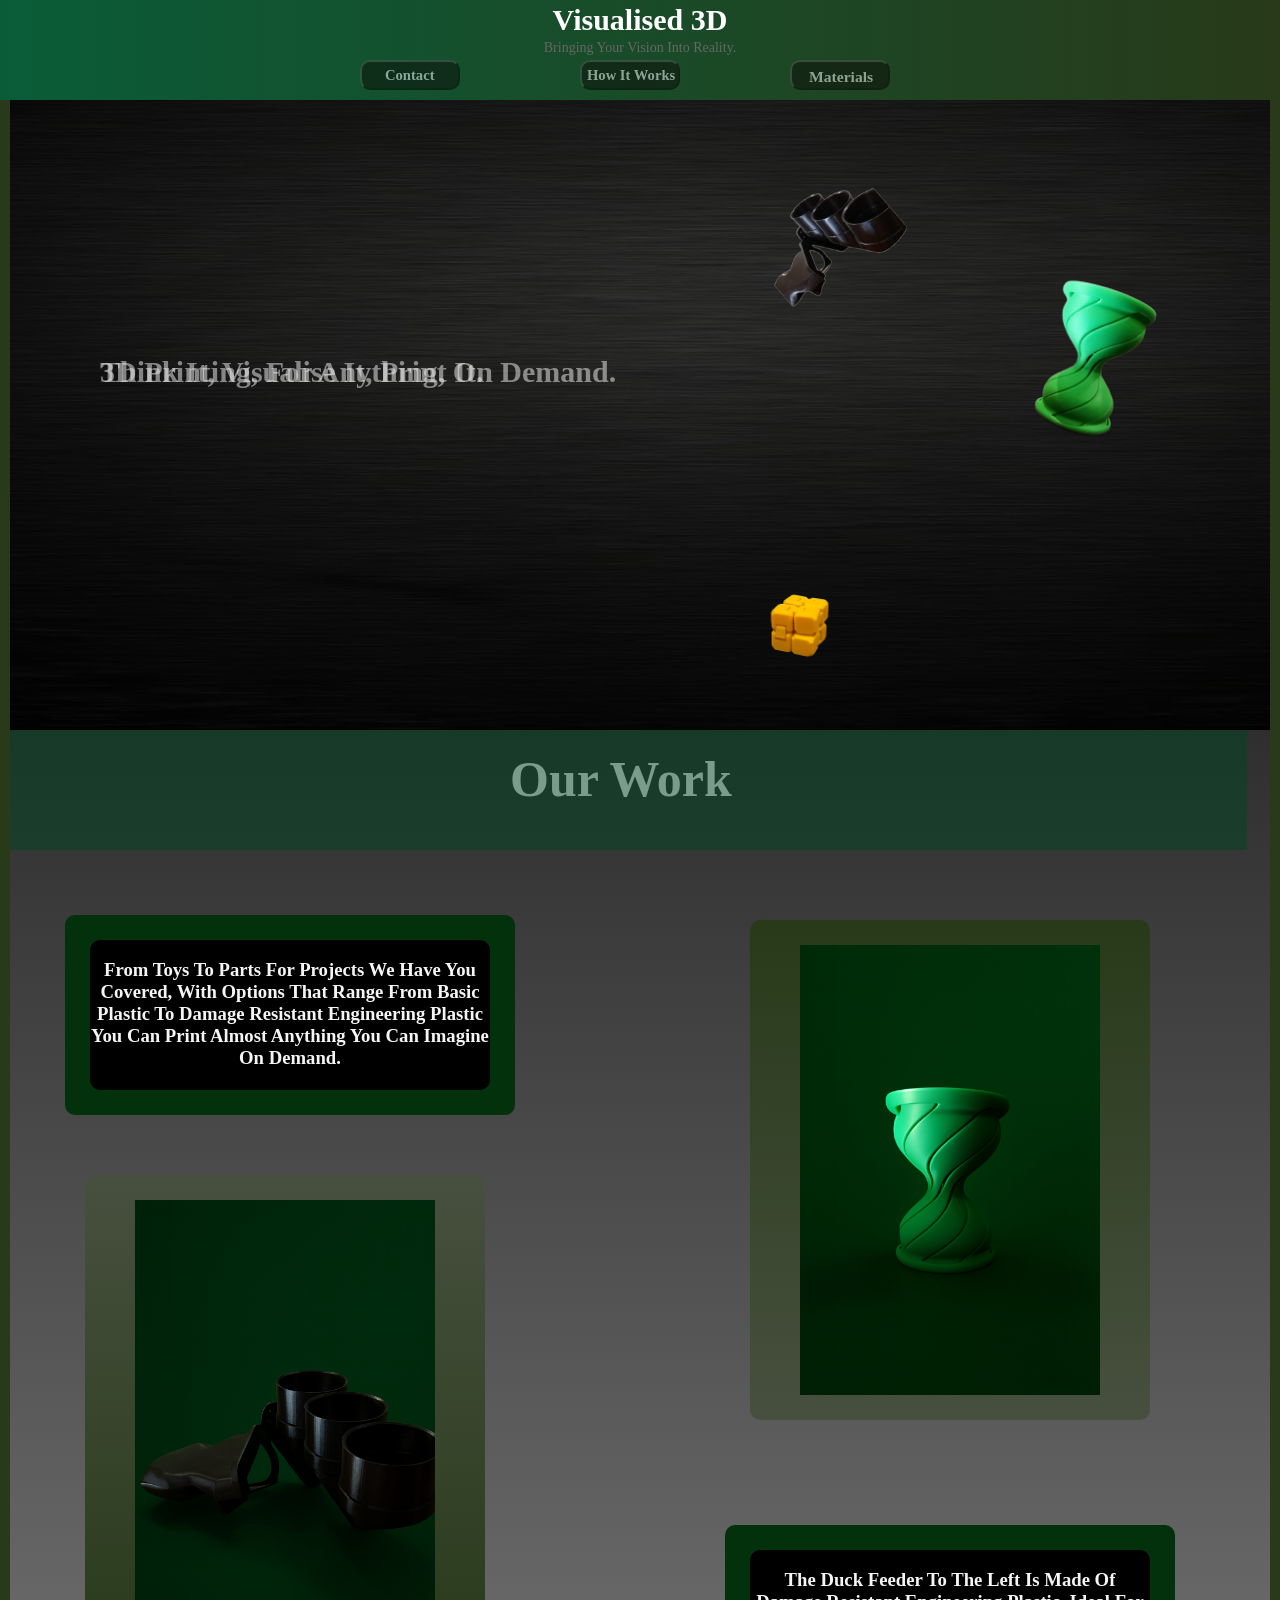
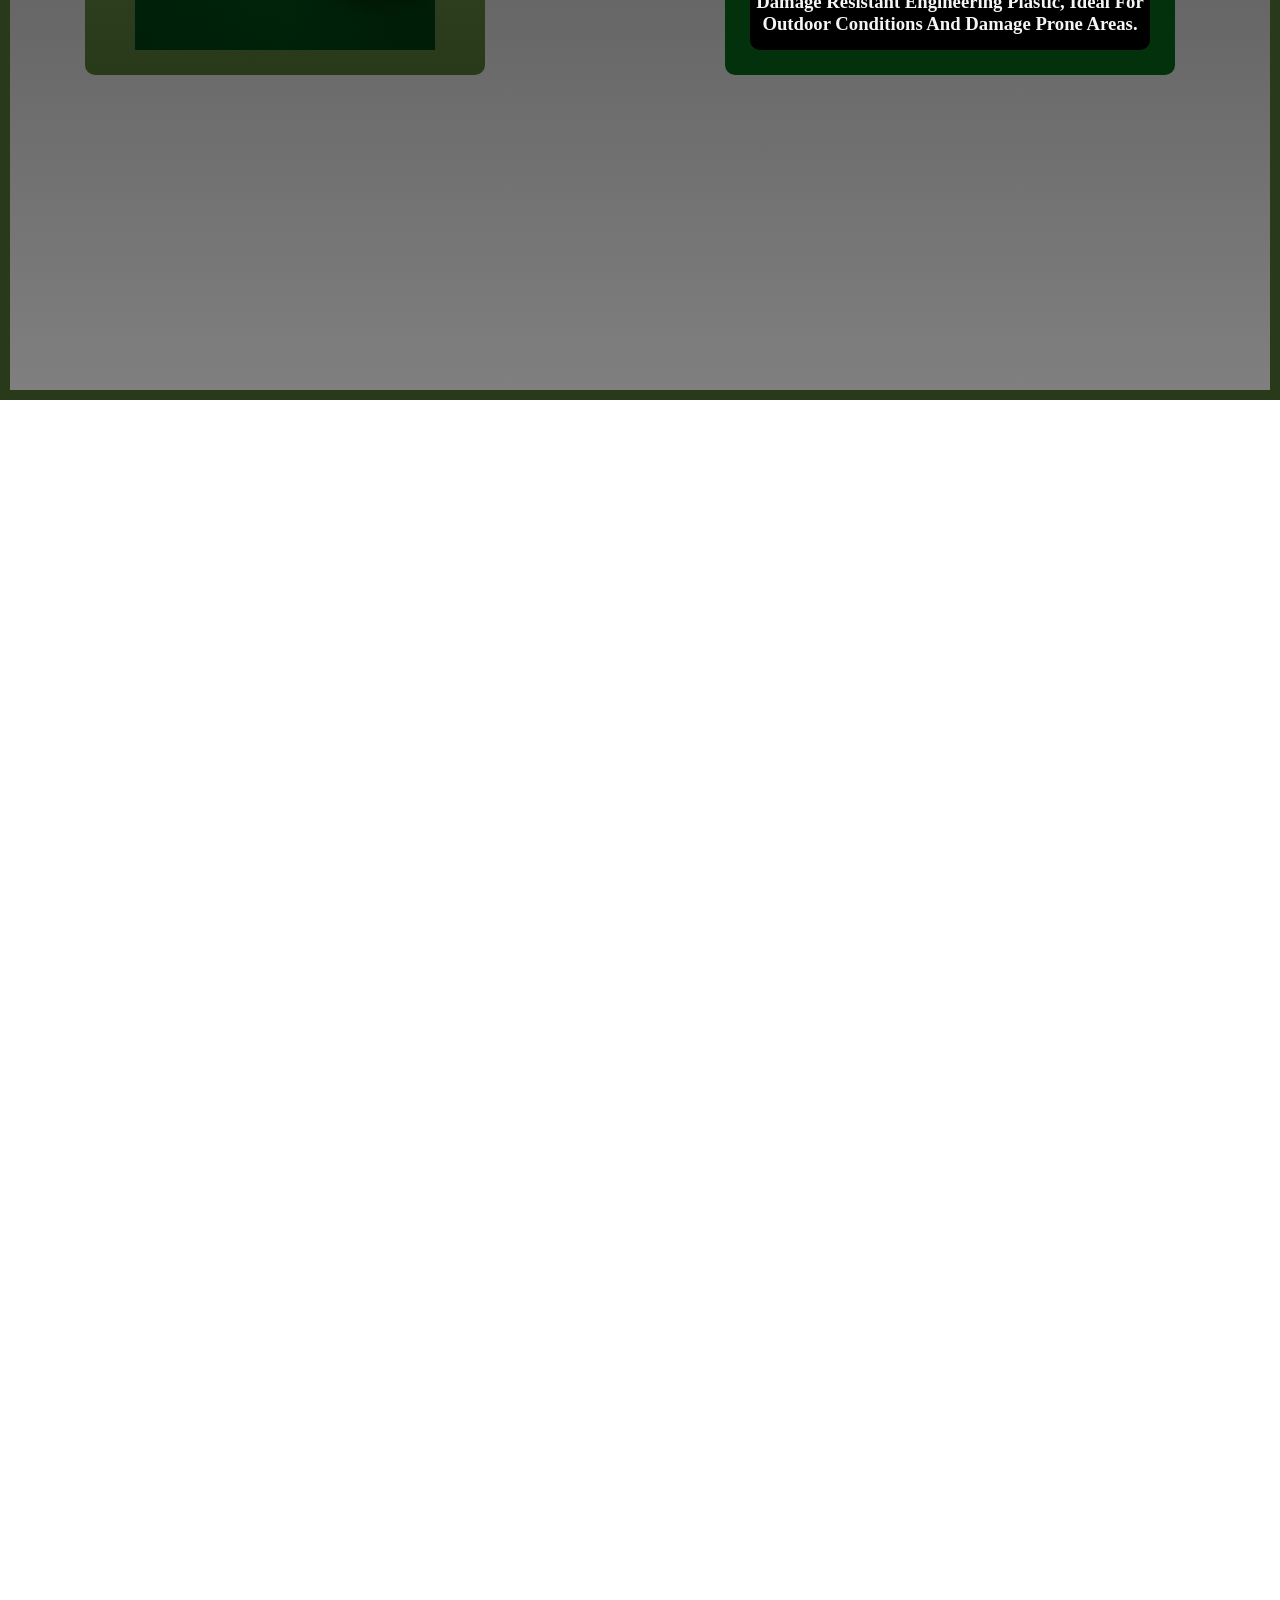
==== commit 8c30506f: "Update index.html" ====
--- a/index.html
+++ b/index.html
@@ -1,192 +1 @@
-<!DOCTYPE html>
-<html lang="en">
-<head>
-<meta charset="UTF-8">
-<title>Visualised 3D</title>
-<meta name="viewport" content="width=device-width, initial-scale=1.0">
-
-<style>
-    /* Reset & box-sizing */
-    * {
-        box-sizing: border-box;
-        max-width: 100%;
-        margin: 0;
-        padding: 0;
-    }
-
-    body {
-        font-family: 'Times New Roman', serif;
-        background: #f0f0f0;
-        overflow-x: hidden;
-        line-height: 1.4;
-    }
-
-    /* Top bar */
-    .top-bar {
-        position: fixed;
-        top: 0;
-        left: 0;
-        width: 100%;
-        height: 60px;
-        background: linear-gradient(90deg, #0A5C38,#283A19);
-        z-index: 10;
-        display: flex;
-        align-items: center;
-        justify-content: center;
-    }
-
-    .top-bar a {
-        font-size: 1.5rem;
-        color: white;
-        text-decoration: none;
-        font-weight: bold;
-    }
-
-    .subtext {
-        text-align: center;
-        font-size: 0.9rem;
-        color: #666;
-        margin-top: 60px;
-    }
-
-    /* Navigation buttons */
-    .nav-buttons {
-        display: flex;
-        flex-wrap: wrap;
-        justify-content: center;
-        margin: 70px 0 20px 0;
-        gap: 10px;
-    }
-
-    .nav-buttons a button {
-        background-color: #02310B;
-        color: white;
-        border: none;
-        border-radius: 10px;
-        padding: 10px 15px;
-        font-size: 1rem;
-        cursor: pointer;
-        opacity: 0.8;
-        transition: opacity 0.2s;
-    }
-
-    .nav-buttons a button:hover {
-        opacity: 1;
-    }
-
-    /* Headings */
-    .section-title {
-        text-align: center;
-        font-size: 2rem;
-        margin: 40px 10px 20px 10px;
-    }
-
-    /* Image galleries / content blocks */
-    .content-block {
-        display: flex;
-        flex-wrap: wrap;
-        justify-content: center;
-        align-items: flex-start;
-        gap: 20px;
-        margin: 20px;
-    }
-
-    .content-block img {
-        max-width: 100%;
-        height: auto;
-        border-radius: 10px;
-        box-shadow: 2px 2px 10px rgba(0,0,0,0.2);
-        animation: floatUpDown 3s ease-in-out infinite;
-    }
-
-    /* Float animation */
-    @keyframes floatUpDown {
-        0% { transform: translateY(0); }
-        50% { transform: translateY(-15px); }
-        100% { transform: translateY(0); }
-    }
-
-    /* Text overlays */
-    .text-overlay {
-        text-align: center;
-        font-size: 1.2rem;
-        margin: 10px;
-    }
-
-    /* Responsive adjustments */
-    @media (max-width: 768px) {
-        .top-bar a {
-            font-size: 1.2rem;
-        }
-
-        .nav-buttons a button {
-            font-size: 0.9rem;
-            padding: 8px 12px;
-        }
-
-        .section-title {
-            font-size: 1.5rem;
-        }
-
-        .text-overlay {
-            font-size: 1rem;
-        }
-    }
-
-    @media (max-width: 480px) {
-        .section-title {
-            font-size: 1.2rem;
-        }
-        .text-overlay {
-            font-size: 0.9rem;
-        }
-    }
-</style>
-</head>
-
-<body>
-
-<!-- Top bar -->
-<div class="top-bar">
-    <a href="HTMLPage1.html">Visualised 3D</a>
-</div>
-<div class="subtext">Bringing Your Vision Into Reality.</div>
-
-<!-- Navigation buttons -->
-<div class="nav-buttons">
-    <a href="Materials.html"><button>Materials</button></a>
-    <a href="Contact.html"><button>Contact</button></a>
-    <a href="How it Works.html"><button>How It Works</button></a>
-</div>
-
-<!-- Work section -->
-<h2 class="section-title">Our Work</h2>
-
-<div class="content-block">
-    <div>
-        <img src="Imgoftoyrefined.png" alt="Toy Image">
-        <div class="text-overlay">
-            From toys to project parts — we have you covered with materials from basic plastic to engineering-grade durable prints.
-        </div>
-    </div>
-    <div>
-        <img src="duckfeederfinal.png" alt="Duck Feeder">
-        <div class="text-overlay">
-            The Duck Feeder is made of damage-resistant engineering plastic, ideal for outdoor conditions.
-        </div>
-    </div>
-</div>
-
-<!-- Animated floating images -->
-<div class="content-block">
-    <img src="finalimageoftoy.png" alt="Floating Toy">
-    <img src="imgofeederdone.png" alt="Floating Feeder">
-    <img src="imgoftoycube.png" alt="Floating Cube">
-</div>
-
-<!-- Fade-in text section -->
-<h3 class="text-overlay">3D Printing, For Anything, On Demand.</h3>
-<h3 class="text-overlay">Think It, Visualise It, Print It.</h3>
-
-</body>
-</html>
+﻿<!DOCTYPE html> <html lang="en" xmlns="http://www.w3.org/1999/xhtml"> <head> <meta charset="utf-8" /> <title></title> <meta name="viewport" content="width=device-width, initial-scale=0.5"> </head> <body> </body> </html> <h1></h1> <h2></h2> </h3> <h3></h3> <html> <head> <style> html, body { overflow-x: hidden; /* Hide horizontal scroll */ width: 100vw; /* Full viewport width */ touch-action: pan-y; /* Allow vertical scroll only */ margin: 0; /* Remove default margin */ padding: 0; /* Remove default padding */ } /* Make sure no element exceeds screen width */ * { box-sizing: border-box; max-width: 100%; } </style> </head> <body> <!-- Your content goes here --> </body> </html> <style> <style > /* Keep vertical scrolling smooth while hiding scrollbar */ body { overflow-x: hidden; /* Block horizontal scroll */ overflow-y: auto; /* Allow vertical scroll */ width: 100vw; margin: 0; padding: 0; } /* Hide scrollbar visually without affecting performance */ body::-webkit-scrollbar { width: 0; /* Chrome, Edge, Safari */ background: transparent; } body { scrollbar-width: thin; /* Firefox */ scrollbar-color: transparent transparent; } /* Ensure no element exceeds screen width */ * { box-sizing: border-box; max-width: 100%; } </style> <link rel="stylesheet" href="style.css"> < <div class="top-bar"> <div class="top-border"></div> <div class="bar-text"> <a href="HTMLPage1.html" style="font-size: 30px; font-family:'Times New Roman'; color: white; text-decoration: none; background: transparent; border: none; outline: none;"> Visualised 3D </a> </div> </div> <div class="subtext" style="position:absolute">Bringing Your Vision Into Reality.</div> </div> <style> .top-bar, .subtext { position: fixed; left: 0; width: 100%; text-align: center; transition: transform .3s ease, opacity .3s ease; } .top-bar { top: 0; height: 40px; background: transparent; } .top-border { position: absolute; top: 0; left: 0; width: 100%; height: 100px; background: linear-gradient(90deg, #0A5C38,#283A19); z-index: 1; } .bar-text { position: absolute; top: 50%; left: 50%; transform: translate(-50%, -50%); font-weight: bold; color: white; z-index: 2; font-size: 30px; font-family: 'Franklin Gothic Medium', 'Arial Narrow', Arial, sans-serif } .subtext { top: 40px; font-size: 14px; color: #666; } .hidden { transform: translateY(-100%); opacity: 0; } </style> <script> let last = 0; const bar = document.querySelector('.top-bar'), sub = document.querySelector('.subtext'); addEventListener('scroll', () => { const y = scrollY; bar.classList.toggle('hidden', y > last); sub.classList.toggle('hidden', y > last); last = y; }); </script> <div style="height:2000px; padding-top:70px;"> </div> <h3 class="Information2 hidden"> You Email Us A File (3D Model) Via Email Of What You Would Like To Have Printed, Specify Color/Material (Click Materials Up Top To See) And Size, If Size Isn't Provided It Will Be Printed As The File Specifies. Once You Have Provided Us With This Information We Will Get Back To You And Quote You On Price. You Can Also Reach Us Via SMS, However Files Must Be Sent Via Email. </h3> <div style="height:1500px;"></div> <!-- space to scroll down --> <a href="Materials.html"> <button class="Materials" style="background-color: #0A0A07;"> <h3 style="color: white; font-family: 'Times New Roman'; top: -10px; left: 17px; z-index: 3; position: absolute;">Materials</h3> </button> </a> <<a href="Contact.html"> <button class="Contact" style="background-color: #0A0A07;"><h3 style="color: white; font-family: 'Times New Roman'; top: -10px; left: 23px; z-index: 3; position: absolute;">Contact</h3></button> </a> <a href="How it Works.html"> <button class="Works" style="background-color: #0A0A07;"><h3 style="color: white; font-family: 'Times New Roman'; top: -10px; left: 5px; z-index: 3; position: absolute;">How It Works</h3></button> </a> <style> .Contact { position: fixed; top: 60px; bottom: 100px; left: 360px; right: 215px; font-size: 12.5px; height: 30px; width: 100px; z-index: 10; transition: opacity .1s ease; opacity: 1; background-color: #02310B; border-radius: 10px; opacity: 0.5; outline-color: transparent; } .fade { opacity: 0; } body { height: 2000px; } /* makes scrolling possible */ </style> <script> const c = document.querySelector('.Contact'); window.addEventListener('scroll', () => { c.classList.toggle('fade', window.scrollY > 10); }); </script> <style> .Materials { position: fixed; top: 60px; left: 840px; right: 665px; height: 30px; width: 100px; transform: translateX(-50%); transition: opacity 0.1s ease; opacity: 0.5; background-color: #02310B; border-radius: 10px; } .Materials.fade { opacity: 0; } body { height: 2000px; /* ensures scrolling */ } </style> <script> const b = document.querySelector('.Materials'); addEventListener('scroll', () => { b.classList.toggle('fade', scrollY > 10); }); </script> } <style> .Works { position: fixed; top: 60px; bottom: 100px; left: 580px; right: 440px; font-size: 12.5px; height: 30px; width: 100px; z-index: 10; transition: opacity .1s ease; opacity: 0.5; border-radius: 10px; background-color: #02310B; } .fade { opacity: 0; } body { height: 2000px; } /* allows scrolling */ </style> <script> const w = document.querySelector('.Works'); window.addEventListener('scroll', () => { w.classList.toggle('fade', window.scrollY > 10); }); </script> <h3 class="WorkHeading" style="position:absolute; font-family:'Times New Roman', Times, serif; top: 700px; left: 510px; font-size:50px; z-index: -4;">Our Work</h3> <html> <head> <style> .Toyimg { position: absolute; width: 300px; /* or whatever size fits */ height: 450px; /* keeps correct proportions */ display: block; /* makes centering work */ margin: 20px auto; /* small gap, centers horizontally */ top: 925px; left: 800px; z-index: -2; } </style> </head> <body> <img src="Imgoftoyrefined.png" class="Toyimg" alt="3D Printing"> </body> </html> <div class="Backlayerbox" style="position: absolute; top: 920px; border-radius: 10px; z-index: -3; width: 400px; height: 500px; left: 750px; background: linear-gradient(#283A19, #47503F)"></div> <div class="DescriptionBox2" style="position: absolute; top: 940px; border-radius: 10px; z-index: -3; width: 400px; height: 150px; left: 90px; background-color:black; "> <h3 style="font-family: 'Times New Roman'">From Toys To Parts For Projects We Have You Covered, With Options That Range From Basic Plastic To Damage Resistant Engineering Plastic You Can Print Almost Anything You Can Imagine On Demand.</h3> </div> <div class="Backlayerbox" style="position: absolute; top: 915px; border-radius: 10px; z-index: -5; width: 450px; height: 200px; left: 65px; background-color: #02310B"></div> <img class="imgoffeeder" src="duckfeederfinal.png" alt="Image Of Print" style="position:absolute; top: 1200px; left: 135px; height: 450px; width: 300px; z-index: -4;" /> <div class="Box With Text" style="position: absolute; top: 1175px; left: 85px; width: 400px; height: 500px; border-radius: 10px; z-index: -3; background: linear-gradient(to top, #283A19, #47503F); z-index:-7;"></div> <div class="Backlayerbox5" style="position: absolute; top: 1525px; left: 725px; width: 450px; height: 150px; border-radius: 10px; z-index: -3; background-color: #02310B; z-index: -7;"></div> <div class="BoxWithText2" style="position: absolute; top: 1550px; left: 750px; width: 400px; height: 100px; border-radius: 10px; z-index: -3; background-color: black; z-index: -7; "> <h3 style="position: absolute; font-family: 'Times New Roman'; text-align: center; z-index: -2;">The Duck Feeder To The Left Is Made Of Damage Resistant Engineering Plastic, Ideal For Outdoor Conditions And Damage Prone Areas.</h3> </div> <div class="Top-bar-box-2" style="position: absolute; border-radius: 0px; background-color: #014421; height: 150px; width: 1237px; top: 700px; opacity: 0.5; z-index: -4;"> <h3 style="font-family: 'Times New Roman'; font-size: 25px; text-align:center; position: absolute; opacity: 200; z-index: -3; left: 5px; right: 5px;"> </h3> </div> <img src="tabs.jpg" style="position:absolute; height:700px; width:1500px; top:30px; left:0px; z-index:-4;" /> <section> <img src="finalimageoftoy.png" class="float-anim" style="position:absolute; top: 200px; left: 1000px; width: 200px; height: 300px; z-index: -2;" /> <style> @keyframes floatUpDown { 0% { transform: translateY(0px); } 50% { transform: translateY(-15px); } 100% { transform: translateY(0px); } } .float-anim { animation: floatUpDown 3s ease-in-out infinite; } </style> <img src="imgofeederdone.png" style="position:absolute; top: 20px; left: 700px; width: 300px; height: 400px; z-index:-2;" class="floatanim2" /> <style> @keyframes floatUpDown { 0% { transform: translateY(0px); } 50% { transform: translateY(-15px); } 100% { transform: translateY(0px); } } .floatanim2 { animation: floatUpDown 5s ease-in-out infinite; } </style> <img src="imgoftoycube.png" class="float-anim3" style="position:absolute; top: 400px; left: 700px; width: 200px; height: 300px; z-index: -2;" /> <style> @keyframes floatUpDown3 { 0% { transform: translateY(0px); } 50% { transform: translateY(-12px); } 100% { transform: translateY(0px); } } .float-anim3 { animation: floatUpDown3 3.6s ease-in-out infinite; } </style> <h3 class="text1">3D Printing, For Anything, On Demand.</h3> <h3 class="text2">Think It, Visualise It, Print It.</h3> <style> .text1, .text2 { position: absolute; top: 325px; left: 100px; text-align: center; font-size: 30px; font-family: 'Times New Roman'; opacity: 0.5; animation-duration: 20s; animation-iteration-count: infinite; z-index:-4; } /* First text animation */ .text1 { animation-name: fade1; } /* Second text animation */ .text2 { animation-name: fade2; } @keyframes fade1 { 0% { opacity: 0; } 10% { opacity: 1; } /* fade in */ 40% { opacity: 1; } /* stay visible */ 50% { opacity: 0; } /* fade out */ 100% { opacity: 0; } /* stay hidden */ } @keyframes fade2 { 0% { opacity: 0; } 50% { opacity: 0; } /* wait for text1 to finish */ 60% { opacity: 1; } /* fade in */ 90% { opacity: 1; } /* stay visible */ 100% { opacity: 0; } /* fade out */ } </style>
--- a/style.css
+++ b/style.css
@@ -0,0 +1,157 @@
+﻿body {
+}
+
+
+body {
+    background-color: black;
+    border: 10px solid, #283A19;
+    min-height: 2000px;
+    height: 500px;
+    margin: 0;
+    background: linear-gradient(to top, grey, black);
+    
+    
+
+
+  
+
+
+
+
+  
+}
+
+
+
+
+
+
+
+
+
+
+
+h1 {
+    color: whitesmoke;
+    text-align: center;
+    top: 50px;
+    right: 100px;
+    left: 100px;
+}
+
+h1 {
+    font-family:Arial, Helvetica, sans-serif
+    
+        
+
+
+}
+
+
+h1{
+
+
+    font-size: 75px;
+}
+
+
+
+h2 {
+    color: whitesmoke;
+    text-align: center
+}
+
+
+h2 {
+    font-family: Arial, Helvetica, sans-serif
+}
+
+
+h2{
+    position:absolute;
+    top:140px;
+    left:475px;
+
+}
+
+
+h3 {
+    color: whitesmoke;
+    text-align: center
+}
+
+h3 {
+    font-family: Arial, Helvetica, sans-serif;
+
+
+
+}
+
+
+
+
+.special-heading {
+    font-size: 32px;
+    color: white;
+    position: absolute;
+    top: 1000px;
+    left: 400px;
+    right: 400px;
+    width: 420px;
+    padding: 20px;
+    margin: 40px;
+    background-color: #261E1E;
+    border: 3px solid #000000; /*Border Color And Thickness*/
+    border-radius: 15px;
+    box-shadow: 0 4px 15px rgba(0, 0, 0, 0.2);
+    text-align: center;
+    font-family: Arial, Helvetica, sans-serif;
+    margin: 0;
+    background: linear-gradient(to top, #283A19, #47503F);
+}
+
+
+
+
+.Information {
+
+    font-size:32px;
+    color: white;
+    position:absolute;
+    top:450px;
+    left:525px;
+
+
+}
+
+
+
+
+
+
+.Information2 {
+    
+
+
+}
+
+
+.hidden {
+    transform: translateY(-100%);
+    opacity: 0;
+
+
+}
+
+
+
+
+
+
+
+
+
+
+
+
+
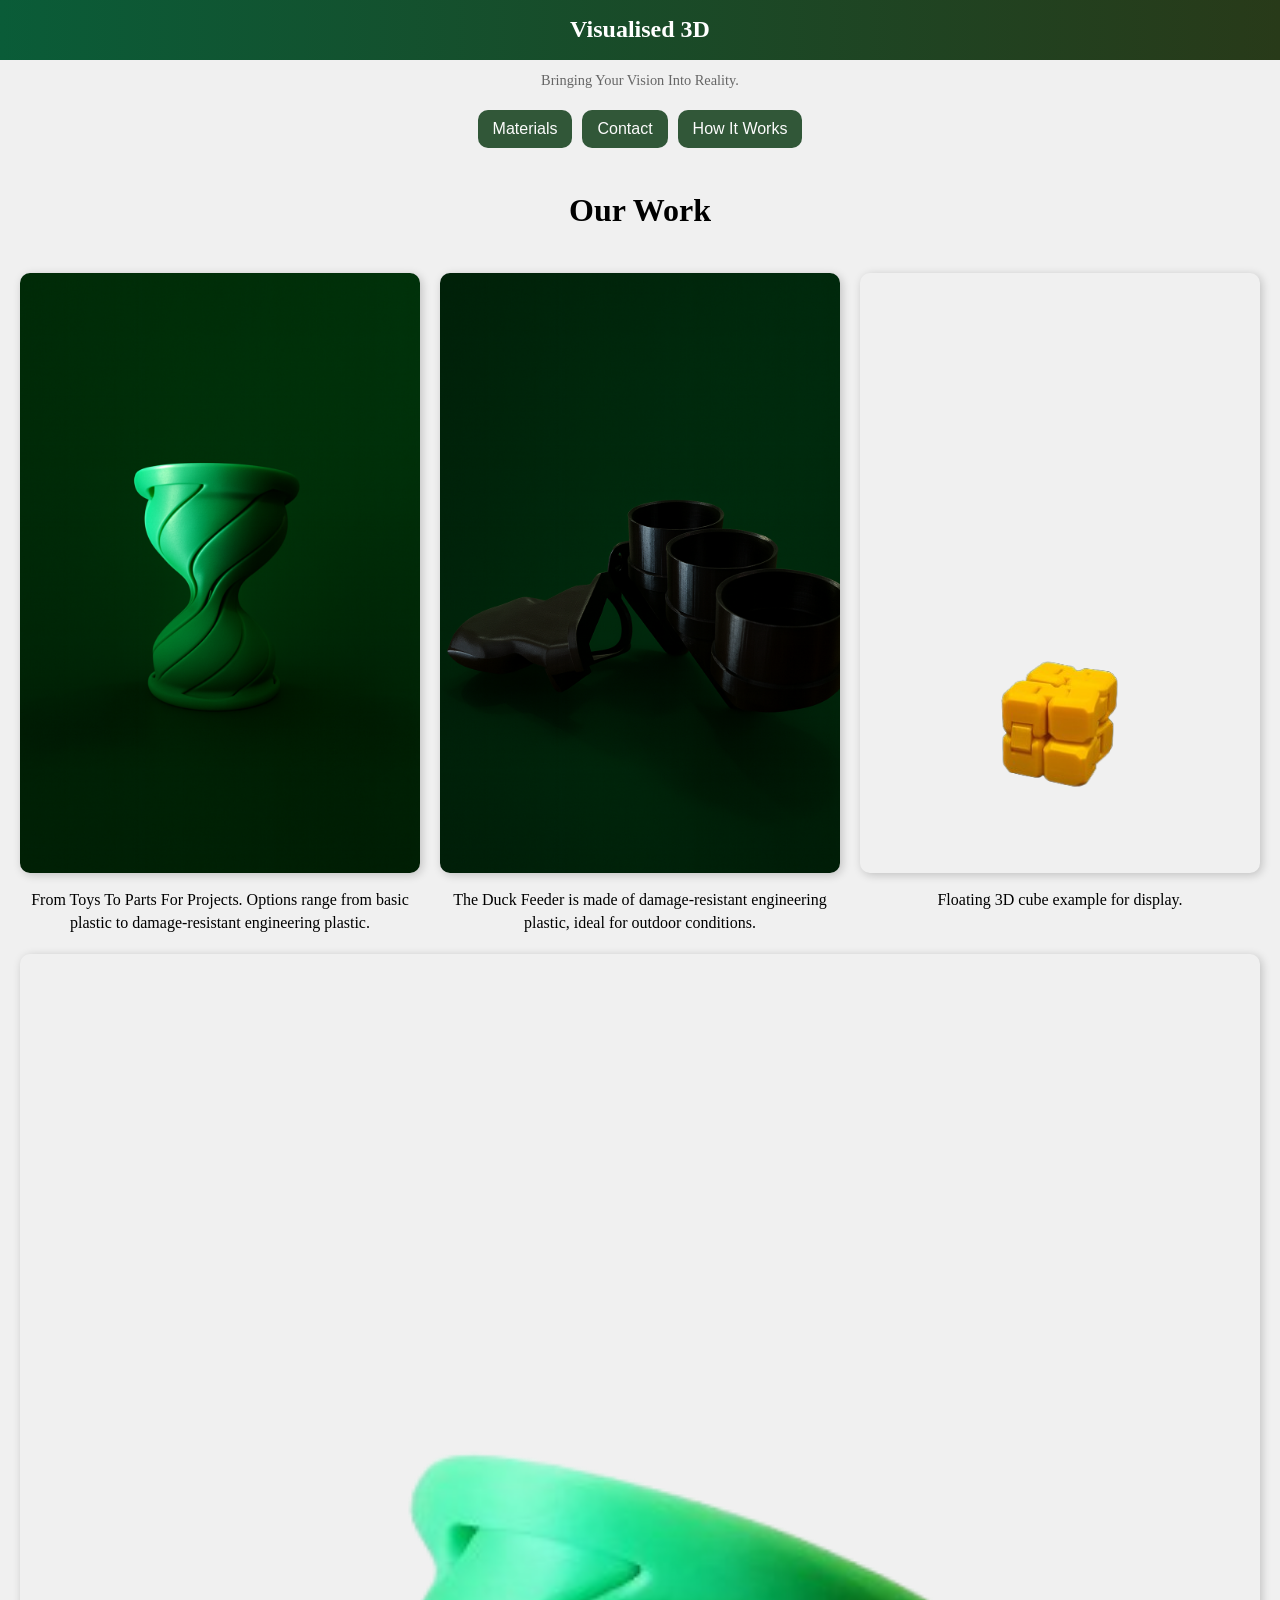
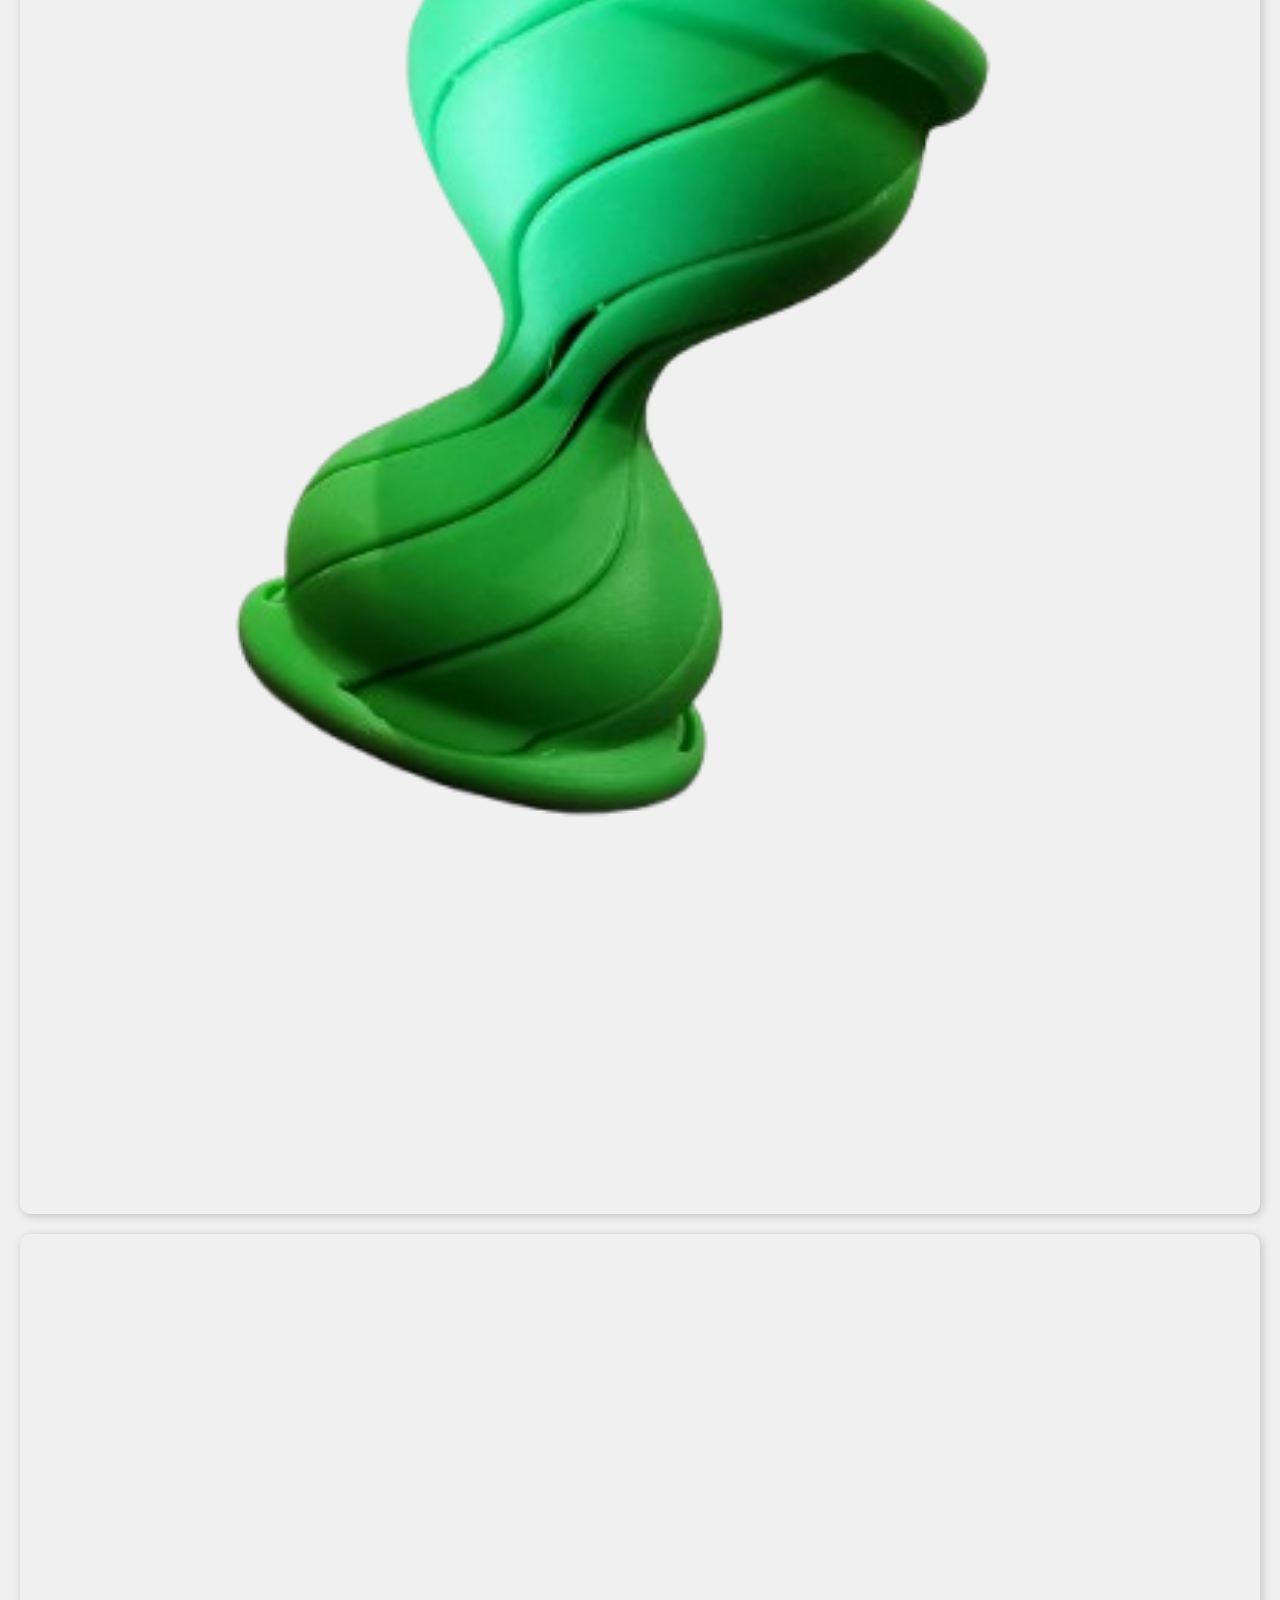
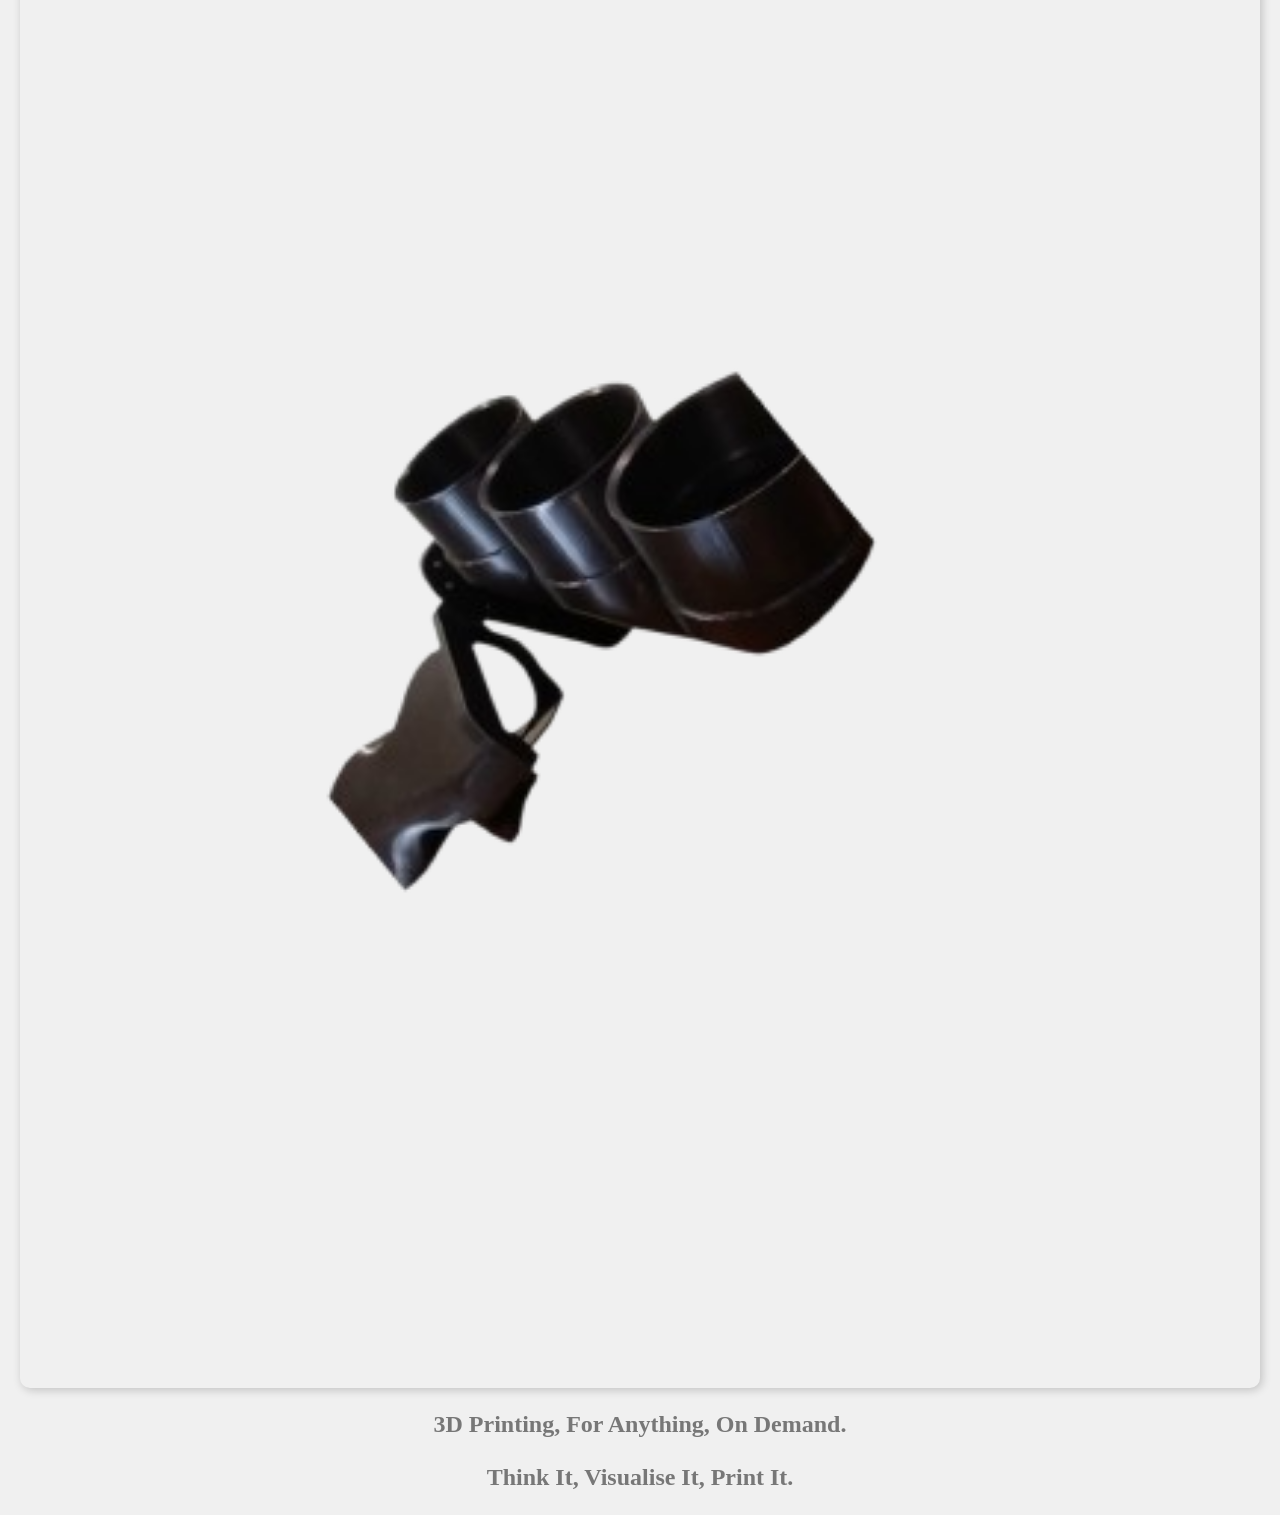
==== commit b9b9cf84: "Update index.html" ====
--- a/index.html
+++ b/index.html
@@ -1 +1,129 @@
-﻿<!DOCTYPE html> <html lang="en" xmlns="http://www.w3.org/1999/xhtml"> <head> <meta charset="utf-8" /> <title></title> <meta name="viewport" content="width=device-width, initial-scale=0.5"> </head> <body> </body> </html> <h1></h1> <h2></h2> </h3> <h3></h3> <html> <head> <style> html, body { overflow-x: hidden; /* Hide horizontal scroll */ width: 100vw; /* Full viewport width */ touch-action: pan-y; /* Allow vertical scroll only */ margin: 0; /* Remove default margin */ padding: 0; /* Remove default padding */ } /* Make sure no element exceeds screen width */ * { box-sizing: border-box; max-width: 100%; } </style> </head> <body> <!-- Your content goes here --> </body> </html> <style> <style > /* Keep vertical scrolling smooth while hiding scrollbar */ body { overflow-x: hidden; /* Block horizontal scroll */ overflow-y: auto; /* Allow vertical scroll */ width: 100vw; margin: 0; padding: 0; } /* Hide scrollbar visually without affecting performance */ body::-webkit-scrollbar { width: 0; /* Chrome, Edge, Safari */ background: transparent; } body { scrollbar-width: thin; /* Firefox */ scrollbar-color: transparent transparent; } /* Ensure no element exceeds screen width */ * { box-sizing: border-box; max-width: 100%; } </style> <link rel="stylesheet" href="style.css"> < <div class="top-bar"> <div class="top-border"></div> <div class="bar-text"> <a href="HTMLPage1.html" style="font-size: 30px; font-family:'Times New Roman'; color: white; text-decoration: none; background: transparent; border: none; outline: none;"> Visualised 3D </a> </div> </div> <div class="subtext" style="position:absolute">Bringing Your Vision Into Reality.</div> </div> <style> .top-bar, .subtext { position: fixed; left: 0; width: 100%; text-align: center; transition: transform .3s ease, opacity .3s ease; } .top-bar { top: 0; height: 40px; background: transparent; } .top-border { position: absolute; top: 0; left: 0; width: 100%; height: 100px; background: linear-gradient(90deg, #0A5C38,#283A19); z-index: 1; } .bar-text { position: absolute; top: 50%; left: 50%; transform: translate(-50%, -50%); font-weight: bold; color: white; z-index: 2; font-size: 30px; font-family: 'Franklin Gothic Medium', 'Arial Narrow', Arial, sans-serif } .subtext { top: 40px; font-size: 14px; color: #666; } .hidden { transform: translateY(-100%); opacity: 0; } </style> <script> let last = 0; const bar = document.querySelector('.top-bar'), sub = document.querySelector('.subtext'); addEventListener('scroll', () => { const y = scrollY; bar.classList.toggle('hidden', y > last); sub.classList.toggle('hidden', y > last); last = y; }); </script> <div style="height:2000px; padding-top:70px;"> </div> <h3 class="Information2 hidden"> You Email Us A File (3D Model) Via Email Of What You Would Like To Have Printed, Specify Color/Material (Click Materials Up Top To See) And Size, If Size Isn't Provided It Will Be Printed As The File Specifies. Once You Have Provided Us With This Information We Will Get Back To You And Quote You On Price. You Can Also Reach Us Via SMS, However Files Must Be Sent Via Email. </h3> <div style="height:1500px;"></div> <!-- space to scroll down --> <a href="Materials.html"> <button class="Materials" style="background-color: #0A0A07;"> <h3 style="color: white; font-family: 'Times New Roman'; top: -10px; left: 17px; z-index: 3; position: absolute;">Materials</h3> </button> </a> <<a href="Contact.html"> <button class="Contact" style="background-color: #0A0A07;"><h3 style="color: white; font-family: 'Times New Roman'; top: -10px; left: 23px; z-index: 3; position: absolute;">Contact</h3></button> </a> <a href="How it Works.html"> <button class="Works" style="background-color: #0A0A07;"><h3 style="color: white; font-family: 'Times New Roman'; top: -10px; left: 5px; z-index: 3; position: absolute;">How It Works</h3></button> </a> <style> .Contact { position: fixed; top: 60px; bottom: 100px; left: 360px; right: 215px; font-size: 12.5px; height: 30px; width: 100px; z-index: 10; transition: opacity .1s ease; opacity: 1; background-color: #02310B; border-radius: 10px; opacity: 0.5; outline-color: transparent; } .fade { opacity: 0; } body { height: 2000px; } /* makes scrolling possible */ </style> <script> const c = document.querySelector('.Contact'); window.addEventListener('scroll', () => { c.classList.toggle('fade', window.scrollY > 10); }); </script> <style> .Materials { position: fixed; top: 60px; left: 840px; right: 665px; height: 30px; width: 100px; transform: translateX(-50%); transition: opacity 0.1s ease; opacity: 0.5; background-color: #02310B; border-radius: 10px; } .Materials.fade { opacity: 0; } body { height: 2000px; /* ensures scrolling */ } </style> <script> const b = document.querySelector('.Materials'); addEventListener('scroll', () => { b.classList.toggle('fade', scrollY > 10); }); </script> } <style> .Works { position: fixed; top: 60px; bottom: 100px; left: 580px; right: 440px; font-size: 12.5px; height: 30px; width: 100px; z-index: 10; transition: opacity .1s ease; opacity: 0.5; border-radius: 10px; background-color: #02310B; } .fade { opacity: 0; } body { height: 2000px; } /* allows scrolling */ </style> <script> const w = document.querySelector('.Works'); window.addEventListener('scroll', () => { w.classList.toggle('fade', window.scrollY > 10); }); </script> <h3 class="WorkHeading" style="position:absolute; font-family:'Times New Roman', Times, serif; top: 700px; left: 510px; font-size:50px; z-index: -4;">Our Work</h3> <html> <head> <style> .Toyimg { position: absolute; width: 300px; /* or whatever size fits */ height: 450px; /* keeps correct proportions */ display: block; /* makes centering work */ margin: 20px auto; /* small gap, centers horizontally */ top: 925px; left: 800px; z-index: -2; } </style> </head> <body> <img src="Imgoftoyrefined.png" class="Toyimg" alt="3D Printing"> </body> </html> <div class="Backlayerbox" style="position: absolute; top: 920px; border-radius: 10px; z-index: -3; width: 400px; height: 500px; left: 750px; background: linear-gradient(#283A19, #47503F)"></div> <div class="DescriptionBox2" style="position: absolute; top: 940px; border-radius: 10px; z-index: -3; width: 400px; height: 150px; left: 90px; background-color:black; "> <h3 style="font-family: 'Times New Roman'">From Toys To Parts For Projects We Have You Covered, With Options That Range From Basic Plastic To Damage Resistant Engineering Plastic You Can Print Almost Anything You Can Imagine On Demand.</h3> </div> <div class="Backlayerbox" style="position: absolute; top: 915px; border-radius: 10px; z-index: -5; width: 450px; height: 200px; left: 65px; background-color: #02310B"></div> <img class="imgoffeeder" src="duckfeederfinal.png" alt="Image Of Print" style="position:absolute; top: 1200px; left: 135px; height: 450px; width: 300px; z-index: -4;" /> <div class="Box With Text" style="position: absolute; top: 1175px; left: 85px; width: 400px; height: 500px; border-radius: 10px; z-index: -3; background: linear-gradient(to top, #283A19, #47503F); z-index:-7;"></div> <div class="Backlayerbox5" style="position: absolute; top: 1525px; left: 725px; width: 450px; height: 150px; border-radius: 10px; z-index: -3; background-color: #02310B; z-index: -7;"></div> <div class="BoxWithText2" style="position: absolute; top: 1550px; left: 750px; width: 400px; height: 100px; border-radius: 10px; z-index: -3; background-color: black; z-index: -7; "> <h3 style="position: absolute; font-family: 'Times New Roman'; text-align: center; z-index: -2;">The Duck Feeder To The Left Is Made Of Damage Resistant Engineering Plastic, Ideal For Outdoor Conditions And Damage Prone Areas.</h3> </div> <div class="Top-bar-box-2" style="position: absolute; border-radius: 0px; background-color: #014421; height: 150px; width: 1237px; top: 700px; opacity: 0.5; z-index: -4;"> <h3 style="font-family: 'Times New Roman'; font-size: 25px; text-align:center; position: absolute; opacity: 200; z-index: -3; left: 5px; right: 5px;"> </h3> </div> <img src="tabs.jpg" style="position:absolute; height:700px; width:1500px; top:30px; left:0px; z-index:-4;" /> <section> <img src="finalimageoftoy.png" class="float-anim" style="position:absolute; top: 200px; left: 1000px; width: 200px; height: 300px; z-index: -2;" /> <style> @keyframes floatUpDown { 0% { transform: translateY(0px); } 50% { transform: translateY(-15px); } 100% { transform: translateY(0px); } } .float-anim { animation: floatUpDown 3s ease-in-out infinite; } </style> <img src="imgofeederdone.png" style="position:absolute; top: 20px; left: 700px; width: 300px; height: 400px; z-index:-2;" class="floatanim2" /> <style> @keyframes floatUpDown { 0% { transform: translateY(0px); } 50% { transform: translateY(-15px); } 100% { transform: translateY(0px); } } .floatanim2 { animation: floatUpDown 5s ease-in-out infinite; } </style> <img src="imgoftoycube.png" class="float-anim3" style="position:absolute; top: 400px; left: 700px; width: 200px; height: 300px; z-index: -2;" /> <style> @keyframes floatUpDown3 { 0% { transform: translateY(0px); } 50% { transform: translateY(-12px); } 100% { transform: translateY(0px); } } .float-anim3 { animation: floatUpDown3 3.6s ease-in-out infinite; } </style> <h3 class="text1">3D Printing, For Anything, On Demand.</h3> <h3 class="text2">Think It, Visualise It, Print It.</h3> <style> .text1, .text2 { position: absolute; top: 325px; left: 100px; text-align: center; font-size: 30px; font-family: 'Times New Roman'; opacity: 0.5; animation-duration: 20s; animation-iteration-count: infinite; z-index:-4; } /* First text animation */ .text1 { animation-name: fade1; } /* Second text animation */ .text2 { animation-name: fade2; } @keyframes fade1 { 0% { opacity: 0; } 10% { opacity: 1; } /* fade in */ 40% { opacity: 1; } /* stay visible */ 50% { opacity: 0; } /* fade out */ 100% { opacity: 0; } /* stay hidden */ } @keyframes fade2 { 0% { opacity: 0; } 50% { opacity: 0; } /* wait for text1 to finish */ 60% { opacity: 1; } /* fade in */ 90% { opacity: 1; } /* stay visible */ 100% { opacity: 0; } /* fade out */ } </style>
+<!DOCTYPE html>
+<html lang="en">
+<head>
+<meta charset="UTF-8">
+<title>Visualised 3D</title>
+<meta name="viewport" content="width=device-width, initial-scale=1.0">
+
+<style>
+    /* Reset & general styles */
+    * { box-sizing: border-box; max-width: 100%; margin: 0; padding: 0; }
+    body {
+        font-family: 'Times New Roman', serif;
+        overflow-x: hidden;
+        background: #f0f0f0;
+        line-height: 1.4;
+    }
+
+    /* Top bar */
+    .top-bar {
+        position: fixed;
+        top: 0; left: 0; width: 100%; height: 60px;
+        background: linear-gradient(90deg, #0A5C38,#283A19);
+        display: flex; justify-content: center; align-items: center;
+        z-index: 1000;
+    }
+    .top-bar a {
+        font-size: 1.5rem; color: white; text-decoration: none; font-weight: bold;
+    }
+    .subtext {
+        margin-top: 70px; text-align: center; font-size: 0.9rem; color: #666;
+    }
+
+    /* Navigation buttons */
+    .nav-buttons {
+        display: flex; flex-wrap: wrap; justify-content: center; gap: 10px; margin: 20px 0;
+    }
+    .nav-buttons a button {
+        background-color: #02310B; color: white;
+        border: none; border-radius: 10px;
+        padding: 10px 15px; font-size: 1rem; cursor: pointer;
+        opacity: 0.8; transition: opacity 0.2s;
+    }
+    .nav-buttons a button:hover { opacity: 1; }
+
+    /* Section titles */
+    .section-title { text-align: center; font-size: 2rem; margin: 40px 10px; }
+
+    /* Content blocks (images + boxes) */
+    .content-block {
+        display: flex; flex-wrap: wrap; justify-content: center; align-items: flex-start; gap: 20px; margin: 20px;
+    }
+    .content-block .item {
+        flex: 1 1 300px; /* flexible width */
+        max-width: 400px;
+        position: relative;
+    }
+    .content-block img {
+        width: 100%; height: auto; border-radius: 10px; box-shadow: 2px 2px 10px rgba(0,0,0,0.2);
+        animation: floatUpDown 3s ease-in-out infinite;
+    }
+    .content-block .text-overlay {
+        position: relative; text-align: center; margin-top: 10px; font-size: 1rem;
+    }
+
+    /* Floating animations */
+    @keyframes floatUpDown { 0%{transform:translateY(0)}50%{transform:translateY(-15px)}100%{transform:translateY(0)} }
+
+    /* Fade-in texts */
+    .fade-text { text-align: center; font-size: 1.5rem; margin: 20px 0; opacity: 0.5; }
+
+    /* Responsive adjustments */
+    @media (max-width: 768px) {
+        .top-bar a { font-size: 1.2rem; }
+        .nav-buttons a button { font-size: 0.9rem; padding: 8px 12px; }
+        .section-title { font-size: 1.5rem; }
+        .fade-text { font-size: 1.2rem; }
+    }
+    @media (max-width: 480px) {
+        .section-title { font-size: 1.2rem; }
+        .fade-text { font-size: 1rem; }
+        .content-block { gap: 10px; }
+        .content-block .item { flex: 1 1 100%; max-width: 100%; }
+    }
+</style>
+</head>
+
+<body>
+
+<!-- Top bar -->
+<div class="top-bar"><a href="HTMLPage1.html">Visualised 3D</a></div>
+<div class="subtext">Bringing Your Vision Into Reality.</div>
+
+<!-- Navigation buttons -->
+<div class="nav-buttons">
+    <a href="Materials.html"><button>Materials</button></a>
+    <a href="Contact.html"><button>Contact</button></a>
+    <a href="How it Works.html"><button>How It Works</button></a>
+</div>
+
+<!-- Work section -->
+<h2 class="section-title">Our Work</h2>
+
+<div class="content-block">
+    <div class="item">
+        <img src="Imgoftoyrefined.png" alt="Toy Image">
+        <div class="text-overlay">From Toys To Parts For Projects. Options range from basic plastic to damage-resistant engineering plastic.</div>
+    </div>
+    <div class="item">
+        <img src="duckfeederfinal.png" alt="Duck Feeder">
+        <div class="text-overlay">The Duck Feeder is made of damage-resistant engineering plastic, ideal for outdoor conditions.</div>
+    </div>
+    <div class="item">
+        <img src="imgoftoycube.png" alt="3D Cube">
+        <div class="text-overlay">Floating 3D cube example for display.</div>
+    </div>
+</div>
+
+<!-- Animated/floating images -->
+<div class="content-block">
+    <img src="finalimageoftoy.png" alt="Floating Toy" style="animation: floatUpDown 3s ease-in-out infinite;">
+    <img src="imgofeederdone.png" alt="Floating Feeder" style="animation: floatUpDown 5s ease-in-out infinite;">
+</div>
+
+<!-- Fade-in text -->
+<h3 class="fade-text">3D Printing, For Anything, On Demand.</h3>
+<h3 class="fade-text">Think It, Visualise It, Print It.</h3>
+
+</body>
+</html>
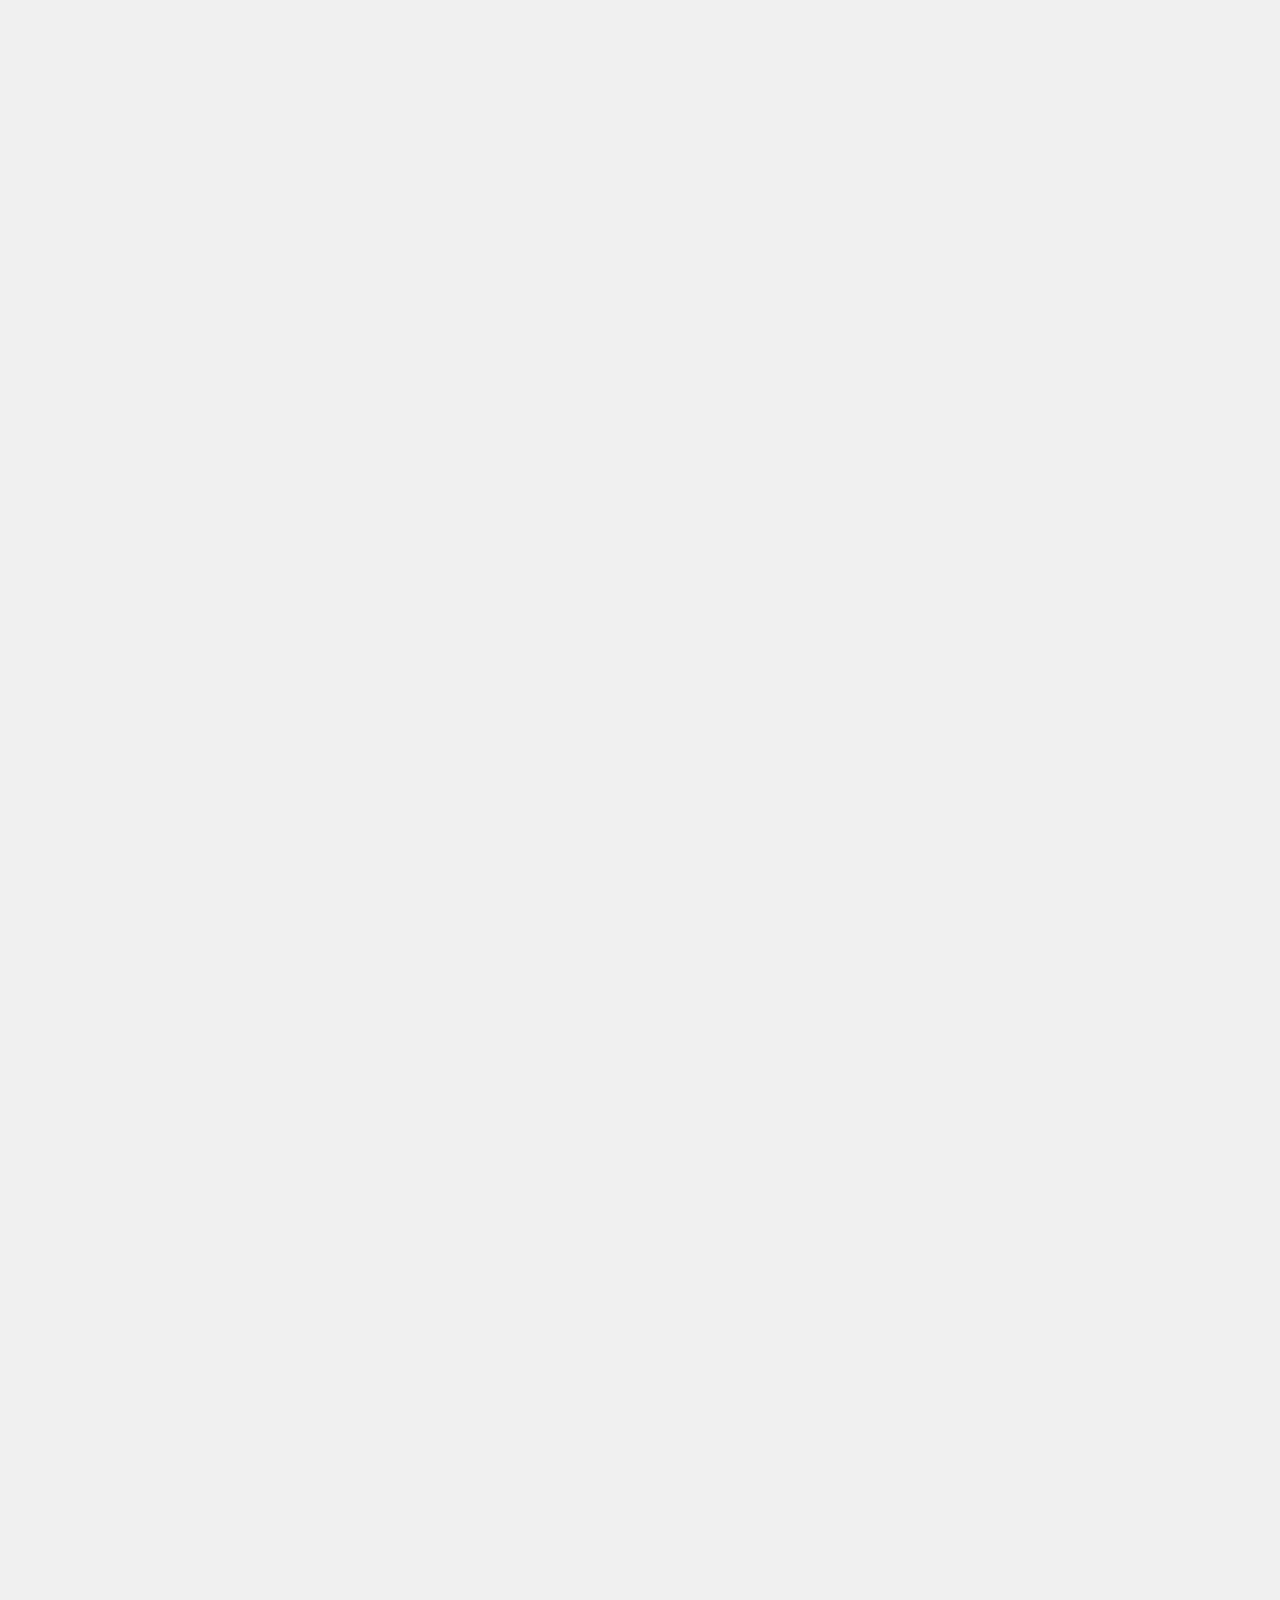
==== commit fd861e00: "Update index.html" ====
--- a/index.html
+++ b/index.html
@@ -6,124 +6,80 @@
 <meta name="viewport" content="width=device-width, initial-scale=1.0">
 
 <style>
-    /* Reset & general styles */
+    /* Reset & basic styles */
     * { box-sizing: border-box; max-width: 100%; margin: 0; padding: 0; }
     body {
         font-family: 'Times New Roman', serif;
         overflow-x: hidden;
         background: #f0f0f0;
         line-height: 1.4;
+        position: relative;
+        min-height: 3000px; /* keep enough space for scrolling */
     }
 
     /* Top bar */
     .top-bar {
         position: fixed;
-        top: 0; left: 0; width: 100%; height: 60px;
+        top: 0; left: 0; width: 100%;
+        height: 8vh;
         background: linear-gradient(90deg, #0A5C38,#283A19);
-        display: flex; justify-content: center; align-items: center;
+        display: flex;
+        justify-content: center;
+        align-items: center;
         z-index: 1000;
     }
     .top-bar a {
-        font-size: 1.5rem; color: white; text-decoration: none; font-weight: bold;
+        font-size: 3vw;
+        color: white;
+        text-decoration: none;
+        font-weight: bold;
     }
     .subtext {
-        margin-top: 70px; text-align: center; font-size: 0.9rem; color: #666;
+        position: fixed;
+        top: 8vh;
+        width: 100%;
+        text-align: center;
+        font-size: 1.2vw;
+        color: #666;
+        z-index: 999;
     }
 
     /* Navigation buttons */
     .nav-buttons {
-        display: flex; flex-wrap: wrap; justify-content: center; gap: 10px; margin: 20px 0;
+        position: fixed;
+        top: 12vh;
+        width: 100%;
+        display: flex;
+        justify-content: center;
+        gap: 2vw;
+        z-index: 1000;
     }
-    .nav-buttons a button {
-        background-color: #02310B; color: white;
-        border: none; border-radius: 10px;
-        padding: 10px 15px; font-size: 1rem; cursor: pointer;
-        opacity: 0.8; transition: opacity 0.2s;
+    .nav-buttons button {
+        background-color: #02310B;
+        color: white;
+        border: none;
+        border-radius: 10px;
+        padding: 0.8vh 1.5vw;
+        font-size: 1vw;
+        cursor: pointer;
+        opacity: 0.8;
+        transition: opacity 0.2s;
     }
-    .nav-buttons a button:hover { opacity: 1; }
+    .nav-buttons button:hover { opacity: 1; }
 
-    /* Section titles */
-    .section-title { text-align: center; font-size: 2rem; margin: 40px 10px; }
-
-    /* Content blocks (images + boxes) */
-    .content-block {
-        display: flex; flex-wrap: wrap; justify-content: center; align-items: flex-start; gap: 20px; margin: 20px;
-    }
-    .content-block .item {
-        flex: 1 1 300px; /* flexible width */
-        max-width: 400px;
-        position: relative;
-    }
-    .content-block img {
-        width: 100%; height: auto; border-radius: 10px; box-shadow: 2px 2px 10px rgba(0,0,0,0.2);
-        animation: floatUpDown 3s ease-in-out infinite;
-    }
-    .content-block .text-overlay {
-        position: relative; text-align: center; margin-top: 10px; font-size: 1rem;
+    /* Section title */
+    .WorkHeading {
+        position: absolute;
+        top: 40vh;
+        left: 50%;
+        transform: translateX(-50%);
+        font-size: 5vw;
+        z-index: -4;
+        text-align: center;
     }
 
-    /* Floating animations */
-    @keyframes floatUpDown { 0%{transform:translateY(0)}50%{transform:translateY(-15px)}100%{transform:translateY(0)} }
-
-    /* Fade-in texts */
-    .fade-text { text-align: center; font-size: 1.5rem; margin: 20px 0; opacity: 0.5; }
-
-    /* Responsive adjustments */
-    @media (max-width: 768px) {
-        .top-bar a { font-size: 1.2rem; }
-        .nav-buttons a button { font-size: 0.9rem; padding: 8px 12px; }
-        .section-title { font-size: 1.5rem; }
-        .fade-text { font-size: 1.2rem; }
-    }
-    @media (max-width: 480px) {
-        .section-title { font-size: 1.2rem; }
-        .fade-text { font-size: 1rem; }
-        .content-block { gap: 10px; }
-        .content-block .item { flex: 1 1 100%; max-width: 100%; }
-    }
-</style>
-</head>
-
-<body>
-
-<!-- Top bar -->
-<div class="top-bar"><a href="HTMLPage1.html">Visualised 3D</a></div>
-<div class="subtext">Bringing Your Vision Into Reality.</div>
-
-<!-- Navigation buttons -->
-<div class="nav-buttons">
-    <a href="Materials.html"><button>Materials</button></a>
-    <a href="Contact.html"><button>Contact</button></a>
-    <a href="How it Works.html"><button>How It Works</button></a>
-</div>
-
-<!-- Work section -->
-<h2 class="section-title">Our Work</h2>
-
-<div class="content-block">
-    <div class="item">
-        <img src="Imgoftoyrefined.png" alt="Toy Image">
-        <div class="text-overlay">From Toys To Parts For Projects. Options range from basic plastic to damage-resistant engineering plastic.</div>
-    </div>
-    <div class="item">
-        <img src="duckfeederfinal.png" alt="Duck Feeder">
-        <div class="text-overlay">The Duck Feeder is made of damage-resistant engineering plastic, ideal for outdoor conditions.</div>
-    </div>
-    <div class="item">
-        <img src="imgoftoycube.png" alt="3D Cube">
-        <div class="text-overlay">Floating 3D cube example for display.</div>
-    </div>
-</div>
-
-<!-- Animated/floating images -->
-<div class="content-block">
-    <img src="finalimageoftoy.png" alt="Floating Toy" style="animation: floatUpDown 3s ease-in-out infinite;">
-    <img src="imgofeederdone.png" alt="Floating Feeder" style="animation: floatUpDown 5s ease-in-out infinite;">
-</div>
-
-<!-- Fade-in text -->
-<h3 class="fade-text">3D Printing, For Anything, On Demand.</h3>
-<h3 class="fade-text">Think It, Visualise It, Print It.</h3>
-
-</body>
-</html>
+    /* Images & boxes */
+    .Toyimg, .imgoffeeder, .float-anim, .floatanim2, .float-anim3 {
+        position: absolute;
+        width: 20vw;
+        height: auto;
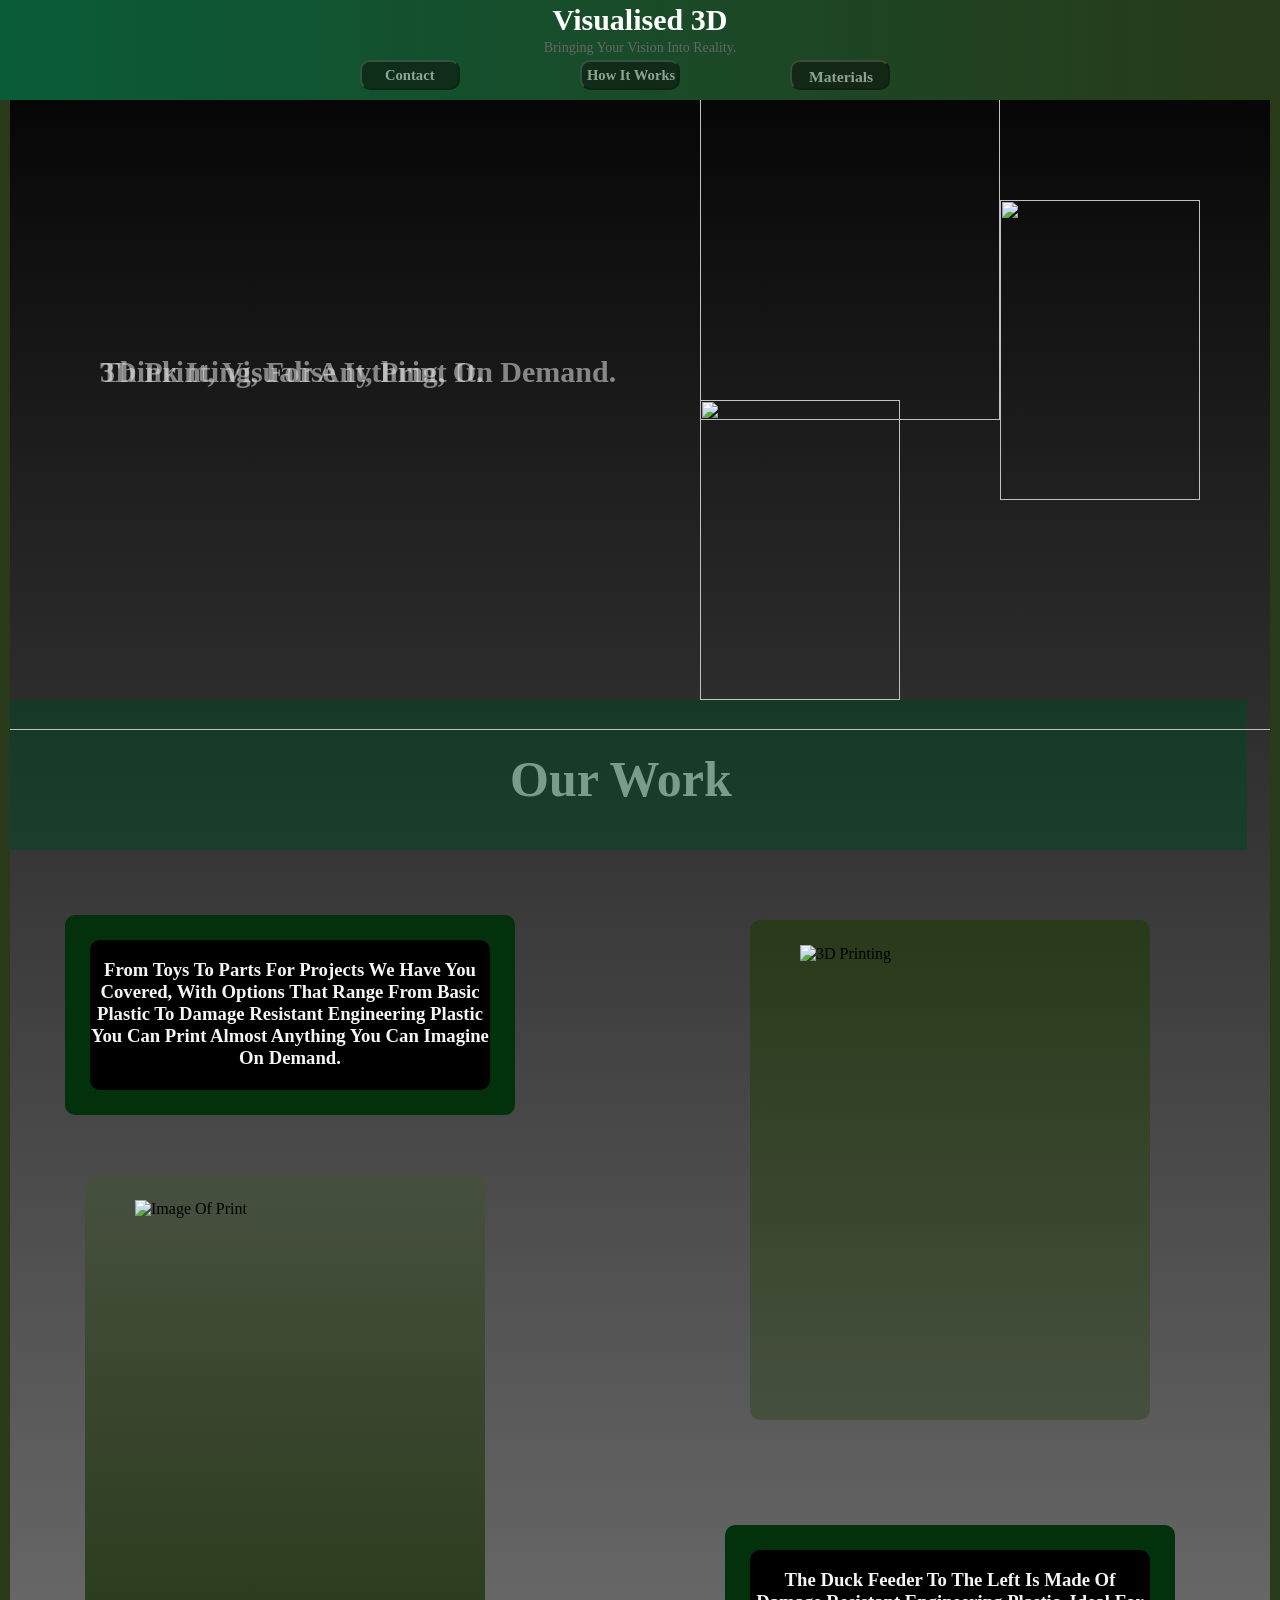
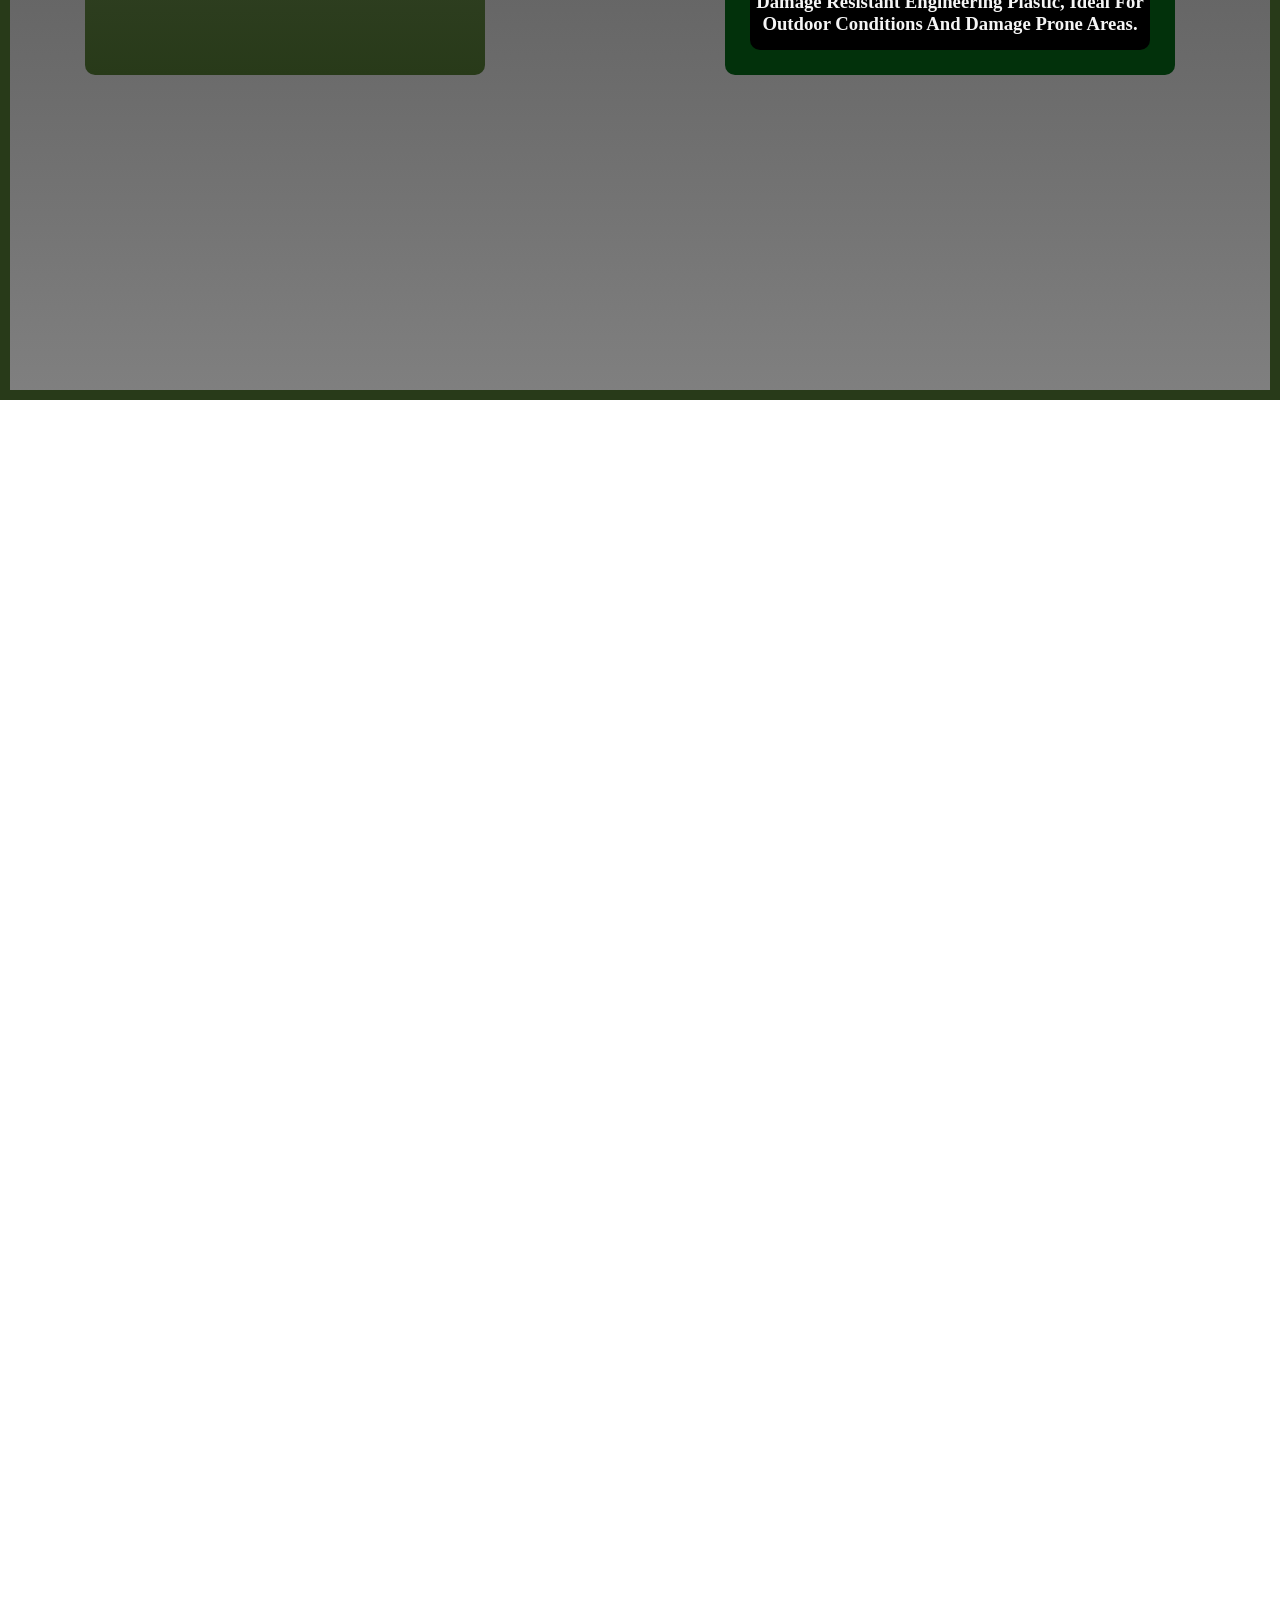
==== commit 0944cf5b: "Update index.html" ====
--- a/index.html
+++ b/index.html
@@ -1,85 +1,605 @@
 <!DOCTYPE html>
-<html lang="en">
+
+<html lang="en" xmlns="http://www.w3.org/1999/xhtml">
 <head>
-<meta charset="UTF-8">
-<title>Visualised 3D</title>
-<meta name="viewport" content="width=device-width, initial-scale=1.0">
+    <meta charset="utf-8" />
+    <title></title>
+</head>
+<body>
+
+</body>
+</html>
+
+<h1></h1>
+
+<h2></h2>
+
+
+
+
+</h3>
+<h3></h3>
+
+
+
+<html>
+<head>
+    <style>
+        html, body {
+            overflow-x: hidden; /* Hide horizontal scroll */
+            width: 100vw; /* Full viewport width */
+            touch-action: pan-y; /* Allow vertical scroll only */
+            margin: 0; /* Remove default margin */
+            padding: 0; /* Remove default padding */
+        }
+
+        /* Make sure no element exceeds screen width */
+        * {
+            box-sizing: border-box;
+            max-width: 100%;
+        }
+    </style>
+
+
+
+
+</head>
+<body>
+
+    <!-- Your content goes here -->
+
+</body>
+</html>
+
 
 <style>
-    /* Reset & basic styles */
-    * { box-sizing: border-box; max-width: 100%; margin: 0; padding: 0; }
+    <style >
+    /* Keep vertical scrolling smooth while hiding scrollbar */
     body {
-        font-family: 'Times New Roman', serif;
-        overflow-x: hidden;
-        background: #f0f0f0;
-        line-height: 1.4;
-        position: relative;
-        min-height: 3000px; /* keep enough space for scrolling */
-    }
-
-    /* Top bar */
-    .top-bar {
+        overflow-x: hidden; /* Block horizontal scroll */
+        overflow-y: auto; /* Allow vertical scroll */
+        width: 100vw;
+        margin: 0;
+        padding: 0;
+    }
+
+    /* Hide scrollbar visually without affecting performance */
+    body::-webkit-scrollbar {
+        width: 0; /* Chrome, Edge, Safari */
+        background: transparent;
+    }
+
+    body {
+        scrollbar-width: thin; /* Firefox */
+        scrollbar-color: transparent transparent;
+    }
+
+    /* Ensure no element exceeds screen width */
+    * {
+        box-sizing: border-box;
+        max-width: 100%;
+    }
+</style>
+
+
+
+
+
+<link rel="stylesheet" href="style.css">
+<
+
+
+<div class="top-bar">
+    <div class="top-border"></div>
+    <div class="bar-text">
+        <a href="HTMLPage1.html"
+           style="font-size: 30px; font-family:'Times New Roman'; color: white; text-decoration: none; background: transparent; border: none; outline: none;">
+            Visualised 3D
+        </a>
+    </div>
+
+</div>
+<div class="subtext" style="position:absolute">Bringing Your Vision Into Reality.</div>
+
+
+
+    </div>
+
+<style>
+    .top-bar, .subtext {
         position: fixed;
-        top: 0; left: 0; width: 100%;
-        height: 8vh;
-        background: linear-gradient(90deg, #0A5C38,#283A19);
-        display: flex;
-        justify-content: center;
-        align-items: center;
-        z-index: 1000;
-    }
-    .top-bar a {
-        font-size: 3vw;
-        color: white;
-        text-decoration: none;
-        font-weight: bold;
-    }
-    .subtext {
-        position: fixed;
-        top: 8vh;
+        left: 0;
         width: 100%;
         text-align: center;
-        font-size: 1.2vw;
+        transition: transform .3s ease, opacity .3s ease;
+    }
+
+    .top-bar {
+        top: 0;
+        height: 40px;
+        background: transparent;
+    }
+
+    .top-border {
+        position: absolute;
+        top: 0;
+        left: 0;
+        width: 100%;
+        height: 100px;
+        background: linear-gradient(90deg, #0A5C38,#283A19);
+        z-index: 1;
+    }
+
+    .bar-text {
+        position: absolute;
+        top: 50%;
+        left: 50%;
+        transform: translate(-50%, -50%);
+        font-weight: bold;
+        color: white;
+        z-index: 2;
+        font-size: 30px;
+        font-family: 'Franklin Gothic Medium', 'Arial Narrow', Arial, sans-serif
+    }
+
+    .subtext {
+        top: 40px;
+        font-size: 14px;
         color: #666;
-        z-index: 999;
-    }
-
-    /* Navigation buttons */
-    .nav-buttons {
+    }
+
+    .hidden {
+        transform: translateY(-100%);
+        opacity: 0;
+    }
+</style>
+
+<script>
+    let last = 0;
+    const bar = document.querySelector('.top-bar'),
+        sub = document.querySelector('.subtext');
+    addEventListener('scroll', () => {
+        const y = scrollY;
+        bar.classList.toggle('hidden', y > last);
+        sub.classList.toggle('hidden', y > last);
+        last = y;
+    });
+</script>
+
+<div style="height:2000px; padding-top:70px;">
+
+</div>
+
+
+
+<h3 class="Information2 hidden">
+    You Email Us A File (3D Model) Via Email Of What You Would Like To Have Printed, Specify Color/Material
+    (Click Materials Up Top To See) And Size, If Size Isn't Provided It Will Be Printed As The File Specifies. Once You Have Provided
+    Us With This Information We Will Get Back To You And Quote You On Price. You Can Also Reach Us Via SMS, However Files Must Be Sent Via Email.
+</h3>
+
+<div style="height:1500px;"></div> <!-- space to scroll down -->
+
+
+
+
+
+
+
+
+
+<a href="Materials.html">
+    <button class="Materials" style="background-color: #0A0A07;"> <h3 style="color: white; font-family: 'Times New Roman'; top: -10px; left: 17px; z-index: 3; position: absolute;">Materials</h3> </button>
+</a>
+
+
+<<a href="Contact.html">
+    <button class="Contact" style="background-color: #0A0A07;"><h3 style="color: white; font-family: 'Times New Roman'; top: -10px; left: 23px; z-index: 3; position: absolute;">Contact</h3></button>
+</a>
+
+<a href="How it Works.html">
+    <button class="Works" style="background-color: #0A0A07;"><h3 style="color: white; font-family: 'Times New Roman'; top: -10px; left: 5px; z-index: 3; position: absolute;">How It Works</h3></button>
+</a>
+
+<style>
+    .Contact {
         position: fixed;
-        top: 12vh;
-        width: 100%;
-        display: flex;
-        justify-content: center;
-        gap: 2vw;
-        z-index: 1000;
-    }
-    .nav-buttons button {
+        top: 60px;
+        bottom: 100px;
+        left: 360px;
+        right: 215px;
+        font-size: 12.5px;
+        height: 30px;
+        width: 100px;
+        z-index: 10;
+        transition: opacity .1s ease;
+        opacity: 1;
         background-color: #02310B;
-        color: white;
-        border: none;
         border-radius: 10px;
-        padding: 0.8vh 1.5vw;
-        font-size: 1vw;
-        cursor: pointer;
-        opacity: 0.8;
-        transition: opacity 0.2s;
-    }
-    .nav-buttons button:hover { opacity: 1; }
-
-    /* Section title */
-    .WorkHeading {
-        position: absolute;
-        top: 40vh;
-        left: 50%;
+        opacity: 0.5;
+        outline-color: transparent;
+    }
+
+    .fade {
+        opacity: 0;
+    }
+
+    body {
+        height: 2000px;
+    }
+    /* makes scrolling possible */
+</style>
+
+<script>
+    const c = document.querySelector('.Contact');
+    window.addEventListener('scroll', () => {
+        c.classList.toggle('fade', window.scrollY > 10);
+    });
+</script>
+
+
+
+<style>
+    .Materials {
+        position: fixed;
+        top: 60px;
+        left: 840px;
+        right: 665px;
+        height: 30px;
+        width: 100px;
         transform: translateX(-50%);
-        font-size: 5vw;
-        z-index: -4;
-        text-align: center;
-    }
-
-    /* Images & boxes */
-    .Toyimg, .imgoffeeder, .float-anim, .floatanim2, .float-anim3 {
-        position: absolute;
-        width: 20vw;
-        height: auto;
+        transition: opacity 0.1s ease;
+        opacity: 0.5;
+        background-color: #02310B;
+        border-radius: 10px;
+    }
+
+        .Materials.fade {
+            opacity: 0;
+        }
+
+    body {
+        height: 2000px; /* ensures scrolling */
+    }
+</style>
+
+<script>
+    const b = document.querySelector('.Materials');
+    addEventListener('scroll', () => {
+        b.classList.toggle('fade', scrollY > 10);
+    });
+</script>
+
+    }
+
+
+
+
+
+
+
+
+<style>
+    .Works {
+        position: fixed;
+        top: 60px;
+        bottom: 100px;
+        left: 580px;
+        right: 440px;
+        font-size: 12.5px;
+        height: 30px;
+        width: 100px;
+        z-index: 10;
+        transition: opacity .1s ease;
+        opacity: 0.5;
+        border-radius: 10px;
+        background-color: #02310B;
+    }
+
+    .fade {
+        opacity: 0;
+    }
+
+    body {
+        height: 2000px;
+    }
+    /* allows scrolling */
+</style>
+
+<script>
+    const w = document.querySelector('.Works');
+    window.addEventListener('scroll', () => {
+        w.classList.toggle('fade', window.scrollY > 10);
+    });
+</script>
+
+
+
+
+
+
+
+
+
+
+
+
+
+
+
+
+
+
+
+
+
+
+
+
+
+
+
+
+
+
+<h3 class="WorkHeading" style="position:absolute; font-family:'Times New Roman', Times, serif; top: 700px; left: 510px; font-size:50px; z-index: -4;">Our Work</h3>
+
+
+<html>
+<head>
+    <style>
+        .Toyimg {
+            position: absolute;
+            width: 300px; /* or whatever size fits */
+            height: 450px; /* keeps correct proportions */
+            display: block; /* makes centering work */
+            margin: 20px auto; /* small gap, centers horizontally */
+            top: 925px;
+            left: 800px;
+            z-index: -2;
+        }
+    </style>
+</head>
+<body>
+    <img src="C:\Users\Krystal\Downloads\Imgoftoyrefined.png" class="Toyimg" alt="3D Printing">
+</body>
+</html>
+
+
+<div class="Backlayerbox" style="position: absolute; top: 920px; border-radius: 10px; z-index: -3; width: 400px; height: 500px; left: 750px; background: linear-gradient(#283A19, #47503F)"></div>
+
+
+
+<div class="DescriptionBox2" style="position: absolute; top: 940px; border-radius: 10px; z-index: -3; width: 400px; height: 150px; left: 90px; background-color:black; ">
+
+    <h3 style="font-family: 'Times New Roman'">From Toys To Parts For Projects We Have You Covered, With Options That Range From Basic Plastic To Damage Resistant Engineering Plastic You Can Print Almost Anything You Can Imagine On Demand.</h3>
+
+
+
+
+
+</div>
+
+
+
+<div class="Backlayerbox" style="position: absolute; top: 915px; border-radius: 10px; z-index: -5; width: 450px; height: 200px; left: 65px; background-color: #02310B"></div>
+
+
+
+
+
+
+
+
+
+
+
+
+<img class="imgoffeeder" src="C:\Users\Krystal\Downloads\duckfeederfinal.png" alt="Image Of Print" style="position:absolute; top: 1200px; left: 135px; height: 450px; width: 300px; z-index: -4;" />
+
+<div class="Box With Text" style="position: absolute; top: 1175px; left: 85px; width: 400px; height: 500px; border-radius: 10px; z-index: -3; background: linear-gradient(to top, #283A19, #47503F); z-index:-7;"></div>
+
+
+<div class="Backlayerbox5" style="position: absolute; top: 1525px; left: 725px; width: 450px; height: 150px; border-radius: 10px; z-index: -3; background-color: #02310B; z-index: -7;"></div>
+
+
+
+<div class="BoxWithText2" style="position: absolute; top: 1550px; left: 750px; width: 400px; height: 100px; border-radius: 10px; z-index: -3; background-color: black; z-index: -7; ">
+
+    <h3 style="position: absolute; font-family: 'Times New Roman'; text-align: center; z-index: -2;">The Duck Feeder To The Left Is Made Of Damage Resistant Engineering Plastic, Ideal For Outdoor Conditions And Damage Prone Areas.</h3>
+
+    
+
+</div>
+
+
+
+
+<div class="Top-bar-box-2" style="position: absolute; border-radius: 0px; background-color: #014421; height: 150px; width: 1237px; top: 700px; opacity: 0.5; z-index: -4;">
+
+    <h3 style="font-family: 'Times New Roman'; font-size: 25px; text-align:center; position: absolute; opacity: 200; z-index: -3; left: 5px; right: 5px;">
+       
+    </h3>
+
+
+
+</div>
+
+
+
+
+<img src="C:\Users\Krystal\Downloads\tabs.jpg" style="position:absolute; height:700px; width:1500px; top:30px; left:0px; z-index:-4;" />
+
+
+<section>
+
+
+
+
+    <img src="C:\Users\Krystal\Downloads\finalimageoftoy.png"
+         class="float-anim"
+         style="position:absolute; top: 200px; left: 1000px; width: 200px; height: 300px; z-index: -2;" />
+
+    <style>
+        @keyframes floatUpDown {
+            0% {
+                transform: translateY(0px);
+            }
+
+            50% {
+                transform: translateY(-15px);
+            }
+
+            100% {
+                transform: translateY(0px);
+            }
+        }
+
+        .float-anim {
+            animation: floatUpDown 3s ease-in-out infinite;
+        }
+    </style>
+
+
+
+
+
+
+    <img src="C:\Users\Krystal\Downloads\imgofeederdone.png" style="position:absolute; top: 20px; left: 700px; width: 300px; height: 400px; z-index:-2;" class="floatanim2" />
+    <style>
+        @keyframes floatUpDown {
+            0% {
+                transform: translateY(0px);
+            }
+
+            50% {
+                transform: translateY(-15px);
+            }
+
+            100% {
+                transform: translateY(0px);
+            }
+        }
+
+        .floatanim2 {
+            animation: floatUpDown 5s ease-in-out infinite;
+        }
+    </style>
+
+
+
+    <img src="C:\Users\Krystal\Downloads\imgoftoycube.png"
+         class="float-anim3"
+         style="position:absolute; top: 400px; left: 700px; width: 200px; height: 300px; z-index: -2;" />
+
+    <style>
+        @keyframes floatUpDown3 {
+            0% {
+                transform: translateY(0px);
+            }
+
+            50% {
+                transform: translateY(-12px);
+            }
+
+            100% {
+                transform: translateY(0px);
+            }
+        }
+
+        .float-anim3 {
+            animation: floatUpDown3 3.6s ease-in-out infinite;
+        }
+    </style>
+
+
+
+
+
+
+
+
+
+    <h3 class="text1">3D Printing, For Anything, On Demand.</h3>
+    <h3 class="text2">Think It, Visualise It, Print It.</h3>
+
+    <style>
+        .text1, .text2 {
+            position: absolute;
+            top: 325px;
+            left: 100px;
+            text-align: center;
+            font-size: 30px;
+            font-family: 'Times New Roman';
+            opacity: 0.5;
+            animation-duration: 20s;
+            animation-iteration-count: infinite;
+            z-index:-4;
+        }
+
+        /* First text animation */
+        .text1 {
+            animation-name: fade1;
+        }
+
+        /* Second text animation */
+        .text2 {
+            animation-name: fade2;
+        }
+
+        @keyframes fade1 {
+            0% {
+                opacity: 0;
+            }
+
+            10% {
+                opacity: 1;
+            }
+            /* fade in */
+            40% {
+                opacity: 1;
+            }
+            /* stay visible */
+            50% {
+                opacity: 0;
+            }
+            /* fade out */
+            100% {
+                opacity: 0;
+            }
+            /* stay hidden */
+        }
+
+        @keyframes fade2 {
+            0% {
+                opacity: 0;
+            }
+
+            50% {
+                opacity: 0;
+            }
+            /* wait for text1 to finish */
+            60% {
+                opacity: 1;
+            }
+            /* fade in */
+            90% {
+                opacity: 1;
+            }
+            /* stay visible */
+            100% {
+                opacity: 0;
+            }
+            /* fade out */
+        }
+    </style>
+
+
+
+
+
+
+
+
+
+
--- a/style.css
+++ b/style.css
@@ -0,0 +1,157 @@
+﻿body {
+}
+
+
+body {
+    background-color: black;
+    border: 10px solid, #283A19;
+    min-height: 2000px;
+    height: 500px;
+    margin: 0;
+    background: linear-gradient(to top, grey, black);
+    
+    
+
+
+  
+
+
+
+
+  
+}
+
+
+
+
+
+
+
+
+
+
+
+h1 {
+    color: whitesmoke;
+    text-align: center;
+    top: 50px;
+    right: 100px;
+    left: 100px;
+}
+
+h1 {
+    font-family:Arial, Helvetica, sans-serif
+    
+        
+
+
+}
+
+
+h1{
+
+
+    font-size: 75px;
+}
+
+
+
+h2 {
+    color: whitesmoke;
+    text-align: center
+}
+
+
+h2 {
+    font-family: Arial, Helvetica, sans-serif
+}
+
+
+h2{
+    position:absolute;
+    top:140px;
+    left:475px;
+
+}
+
+
+h3 {
+    color: whitesmoke;
+    text-align: center
+}
+
+h3 {
+    font-family: Arial, Helvetica, sans-serif;
+
+
+
+}
+
+
+
+
+.special-heading {
+    font-size: 32px;
+    color: white;
+    position: absolute;
+    top: 1000px;
+    left: 400px;
+    right: 400px;
+    width: 420px;
+    padding: 20px;
+    margin: 40px;
+    background-color: #261E1E;
+    border: 3px solid #000000; /*Border Color And Thickness*/
+    border-radius: 15px;
+    box-shadow: 0 4px 15px rgba(0, 0, 0, 0.2);
+    text-align: center;
+    font-family: Arial, Helvetica, sans-serif;
+    margin: 0;
+    background: linear-gradient(to top, #283A19, #47503F);
+}
+
+
+
+
+.Information {
+
+    font-size:32px;
+    color: white;
+    position:absolute;
+    top:450px;
+    left:525px;
+
+
+}
+
+
+
+
+
+
+.Information2 {
+    
+
+
+}
+
+
+.hidden {
+    transform: translateY(-100%);
+    opacity: 0;
+
+
+}
+
+
+
+
+
+
+
+
+
+
+
+
+
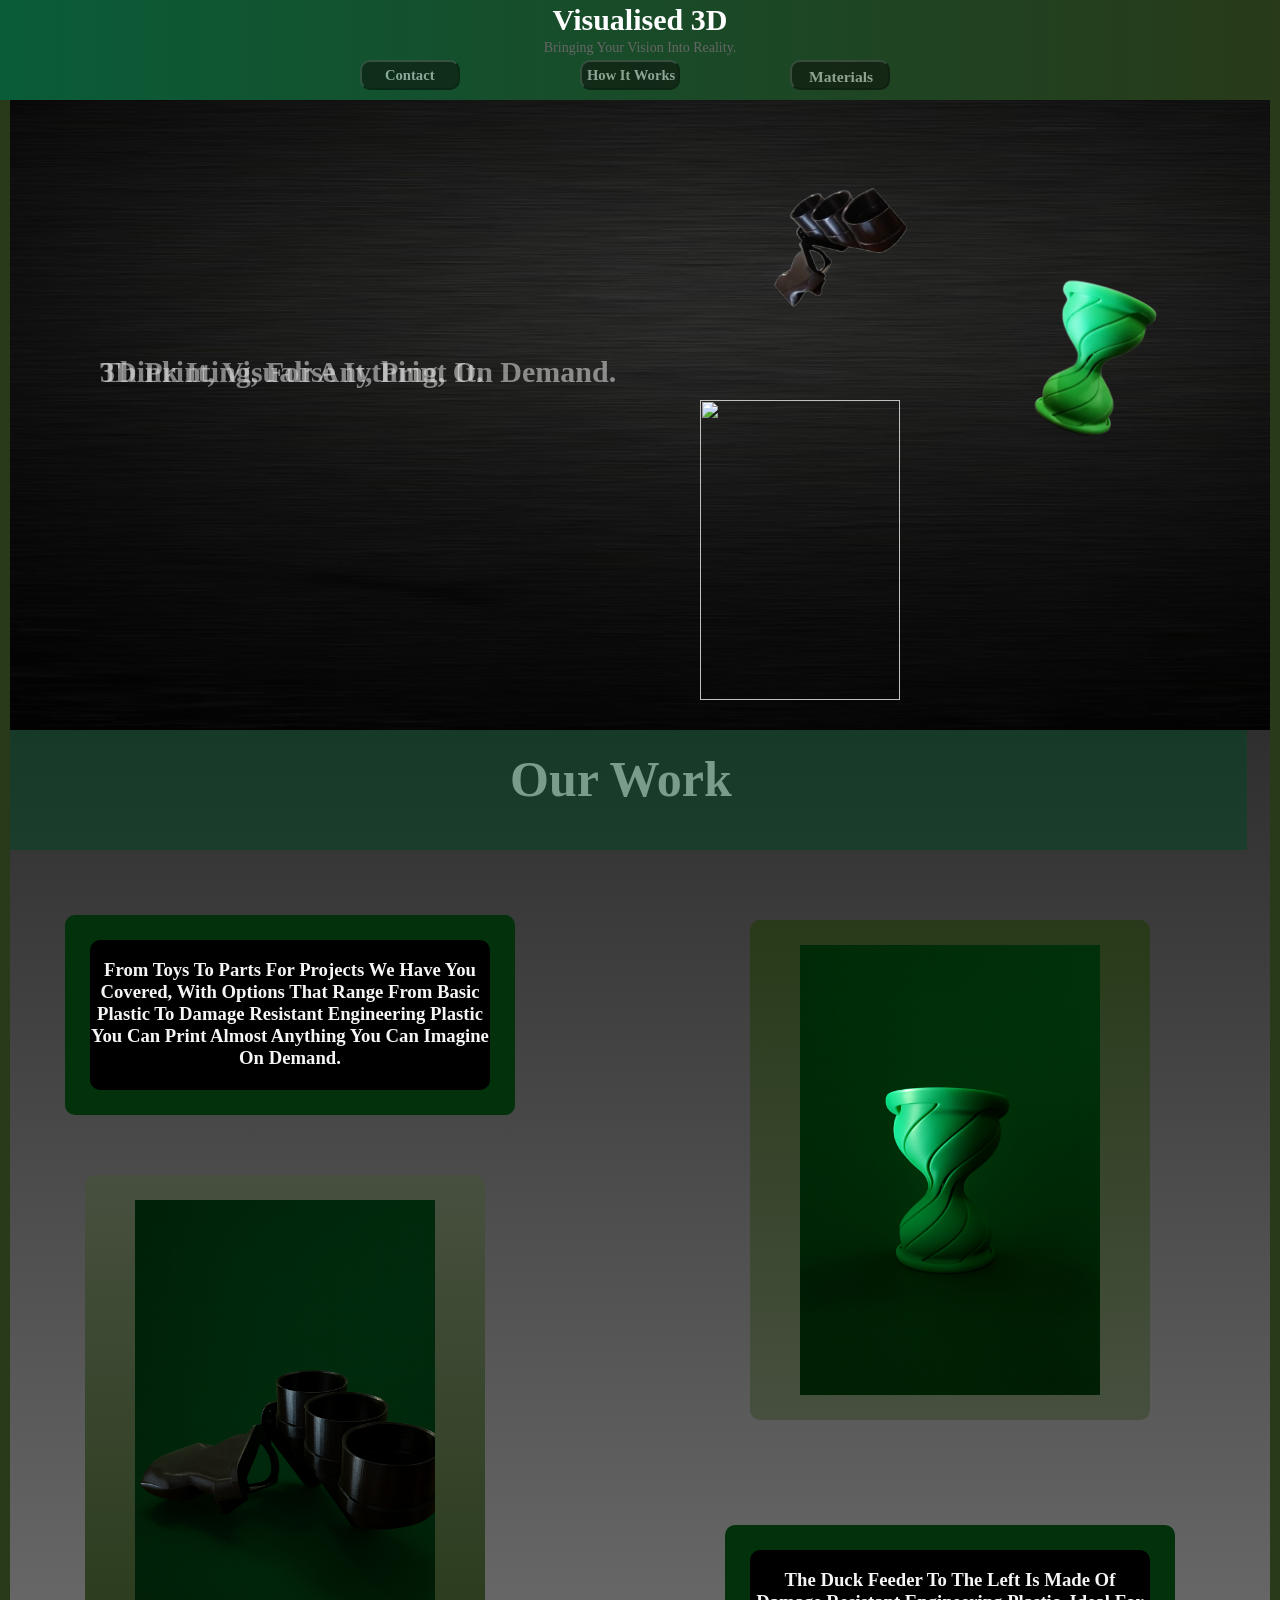
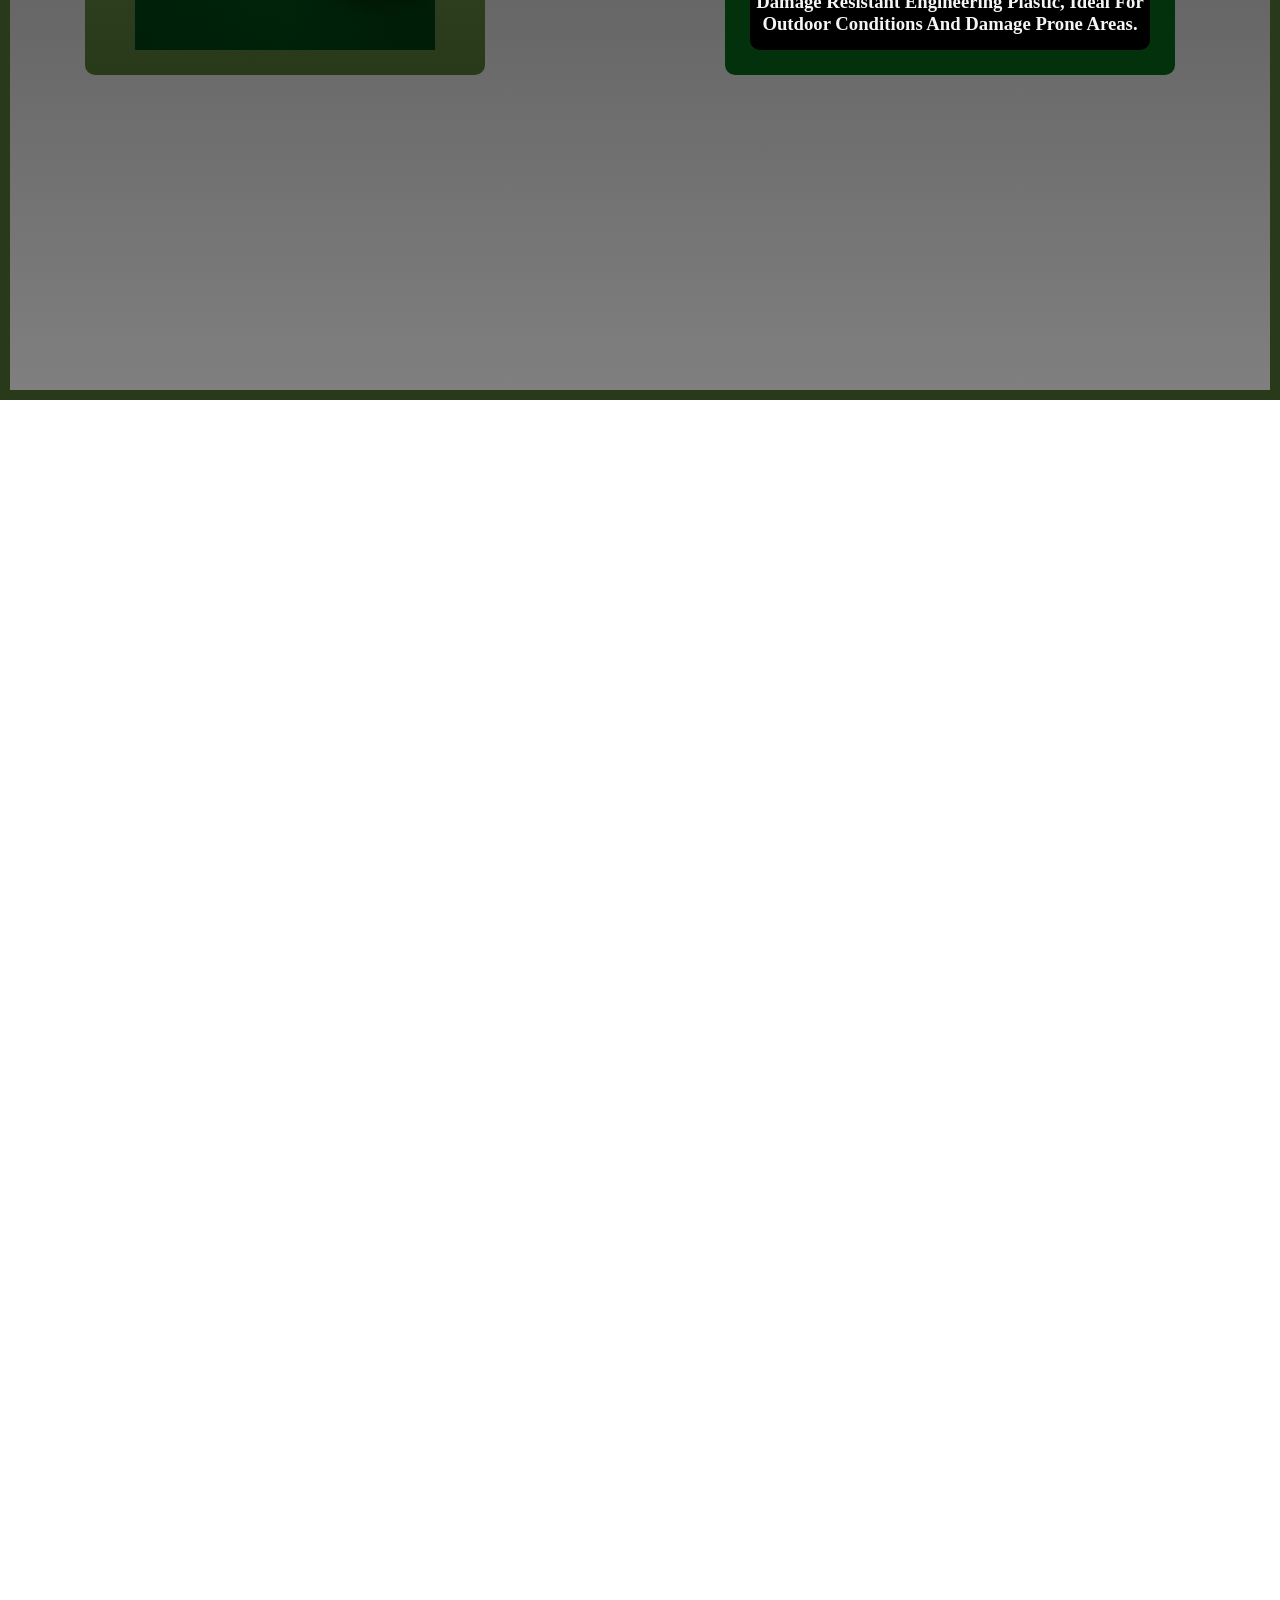
==== commit 622f52e1: "Update index.html" ====
--- a/index.html
+++ b/index.html
@@ -361,7 +361,7 @@
     </style>
 </head>
 <body>
-    <img src="C:\Users\Krystal\Downloads\Imgoftoyrefined.png" class="Toyimg" alt="3D Printing">
+    <img src="Imgoftoyrefined.png" class="Toyimg" alt="3D Printing">
 </body>
 </html>
 
@@ -395,7 +395,7 @@
 
 
 
-<img class="imgoffeeder" src="C:\Users\Krystal\Downloads\duckfeederfinal.png" alt="Image Of Print" style="position:absolute; top: 1200px; left: 135px; height: 450px; width: 300px; z-index: -4;" />
+<img class="imgoffeeder" src="duckfeederfinal.png" alt="Image Of Print" style="position:absolute; top: 1200px; left: 135px; height: 450px; width: 300px; z-index: -4;" />
 
 <div class="Box With Text" style="position: absolute; top: 1175px; left: 85px; width: 400px; height: 500px; border-radius: 10px; z-index: -3; background: linear-gradient(to top, #283A19, #47503F); z-index:-7;"></div>
 
@@ -428,7 +428,7 @@
 
 
 
-<img src="C:\Users\Krystal\Downloads\tabs.jpg" style="position:absolute; height:700px; width:1500px; top:30px; left:0px; z-index:-4;" />
+<img src="tabs.jpg" style="position:absolute; height:700px; width:1500px; top:30px; left:0px; z-index:-4;" />
 
 
 <section>
@@ -436,7 +436,7 @@
 
 
 
-    <img src="C:\Users\Krystal\Downloads\finalimageoftoy.png"
+    <img src="finalimageoftoy.png"
          class="float-anim"
          style="position:absolute; top: 200px; left: 1000px; width: 200px; height: 300px; z-index: -2;" />
 
@@ -465,7 +465,7 @@
 
 
 
-    <img src="C:\Users\Krystal\Downloads\imgofeederdone.png" style="position:absolute; top: 20px; left: 700px; width: 300px; height: 400px; z-index:-2;" class="floatanim2" />
+    <img src="imgofeederdone.png" style="position:absolute; top: 20px; left: 700px; width: 300px; height: 400px; z-index:-2;" class="floatanim2" />
     <style>
         @keyframes floatUpDown {
             0% {
@@ -603,3 +603,4 @@
 
 
 
+
